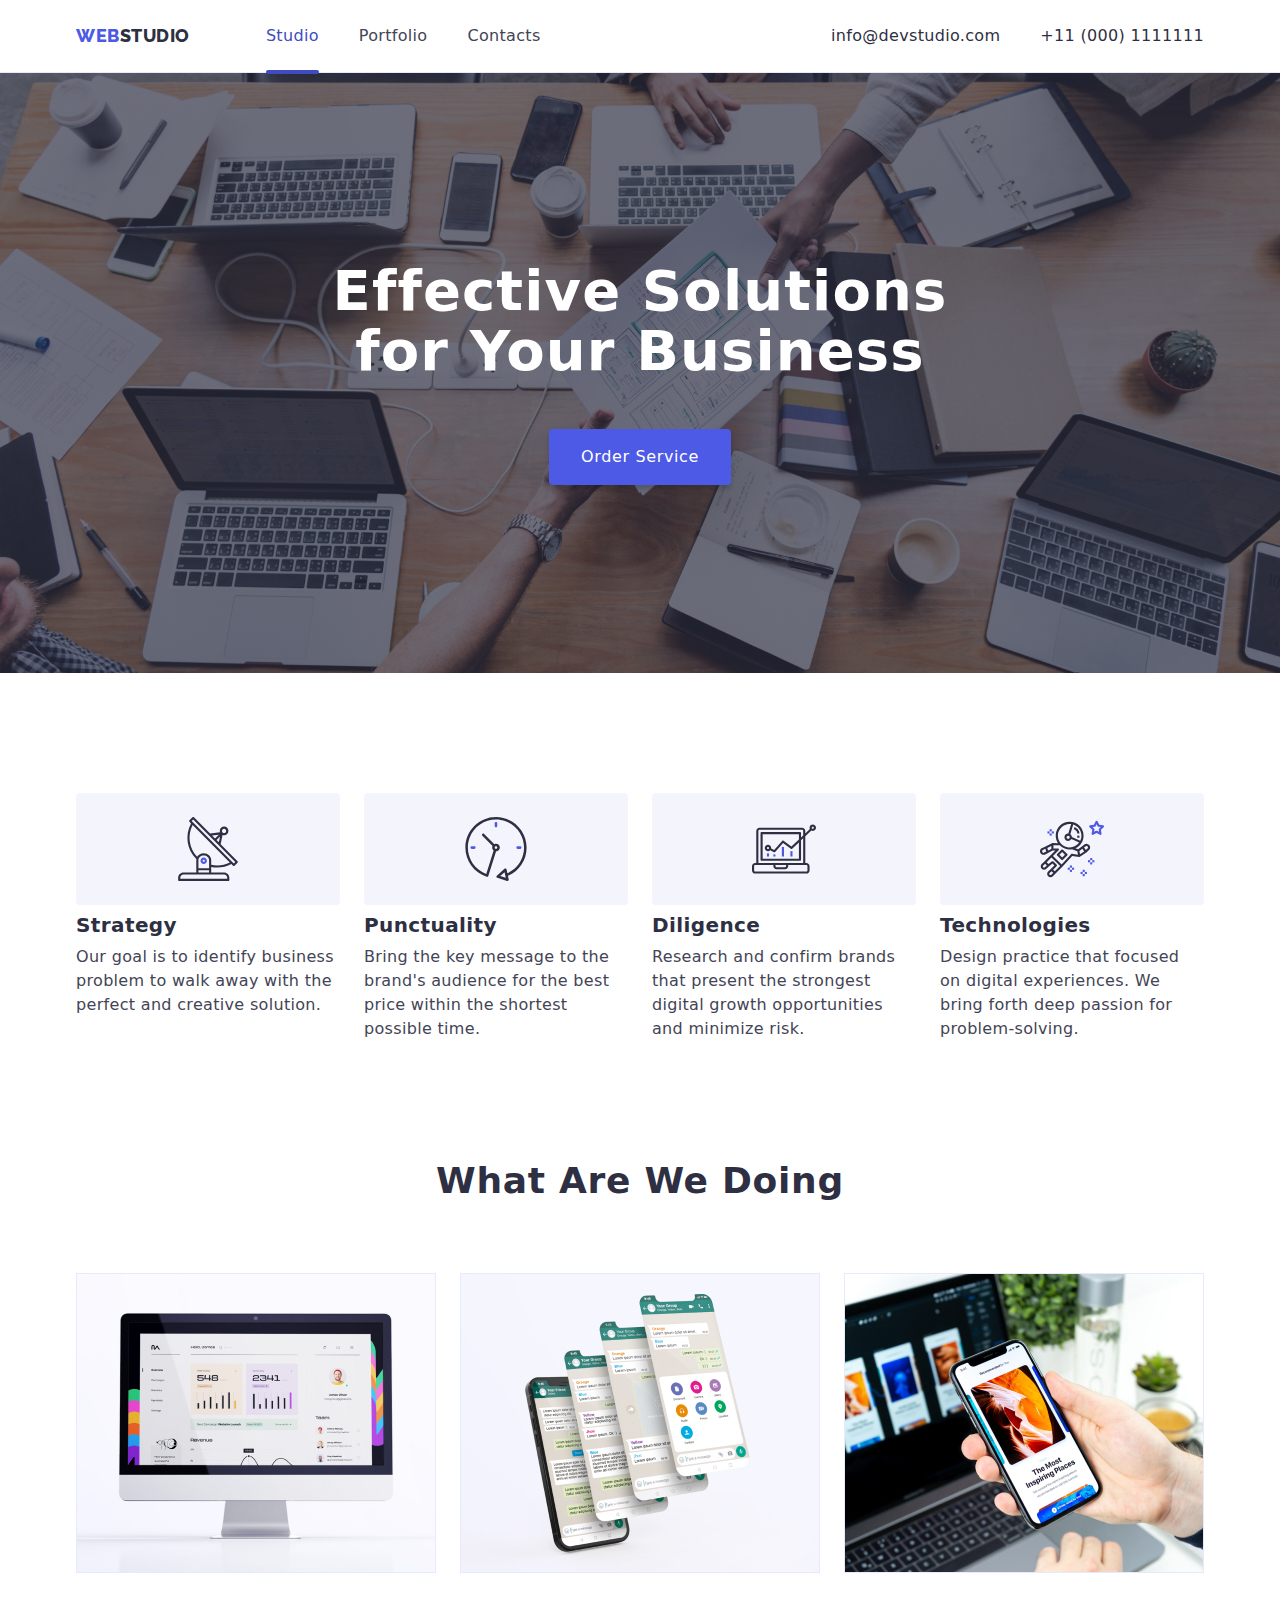
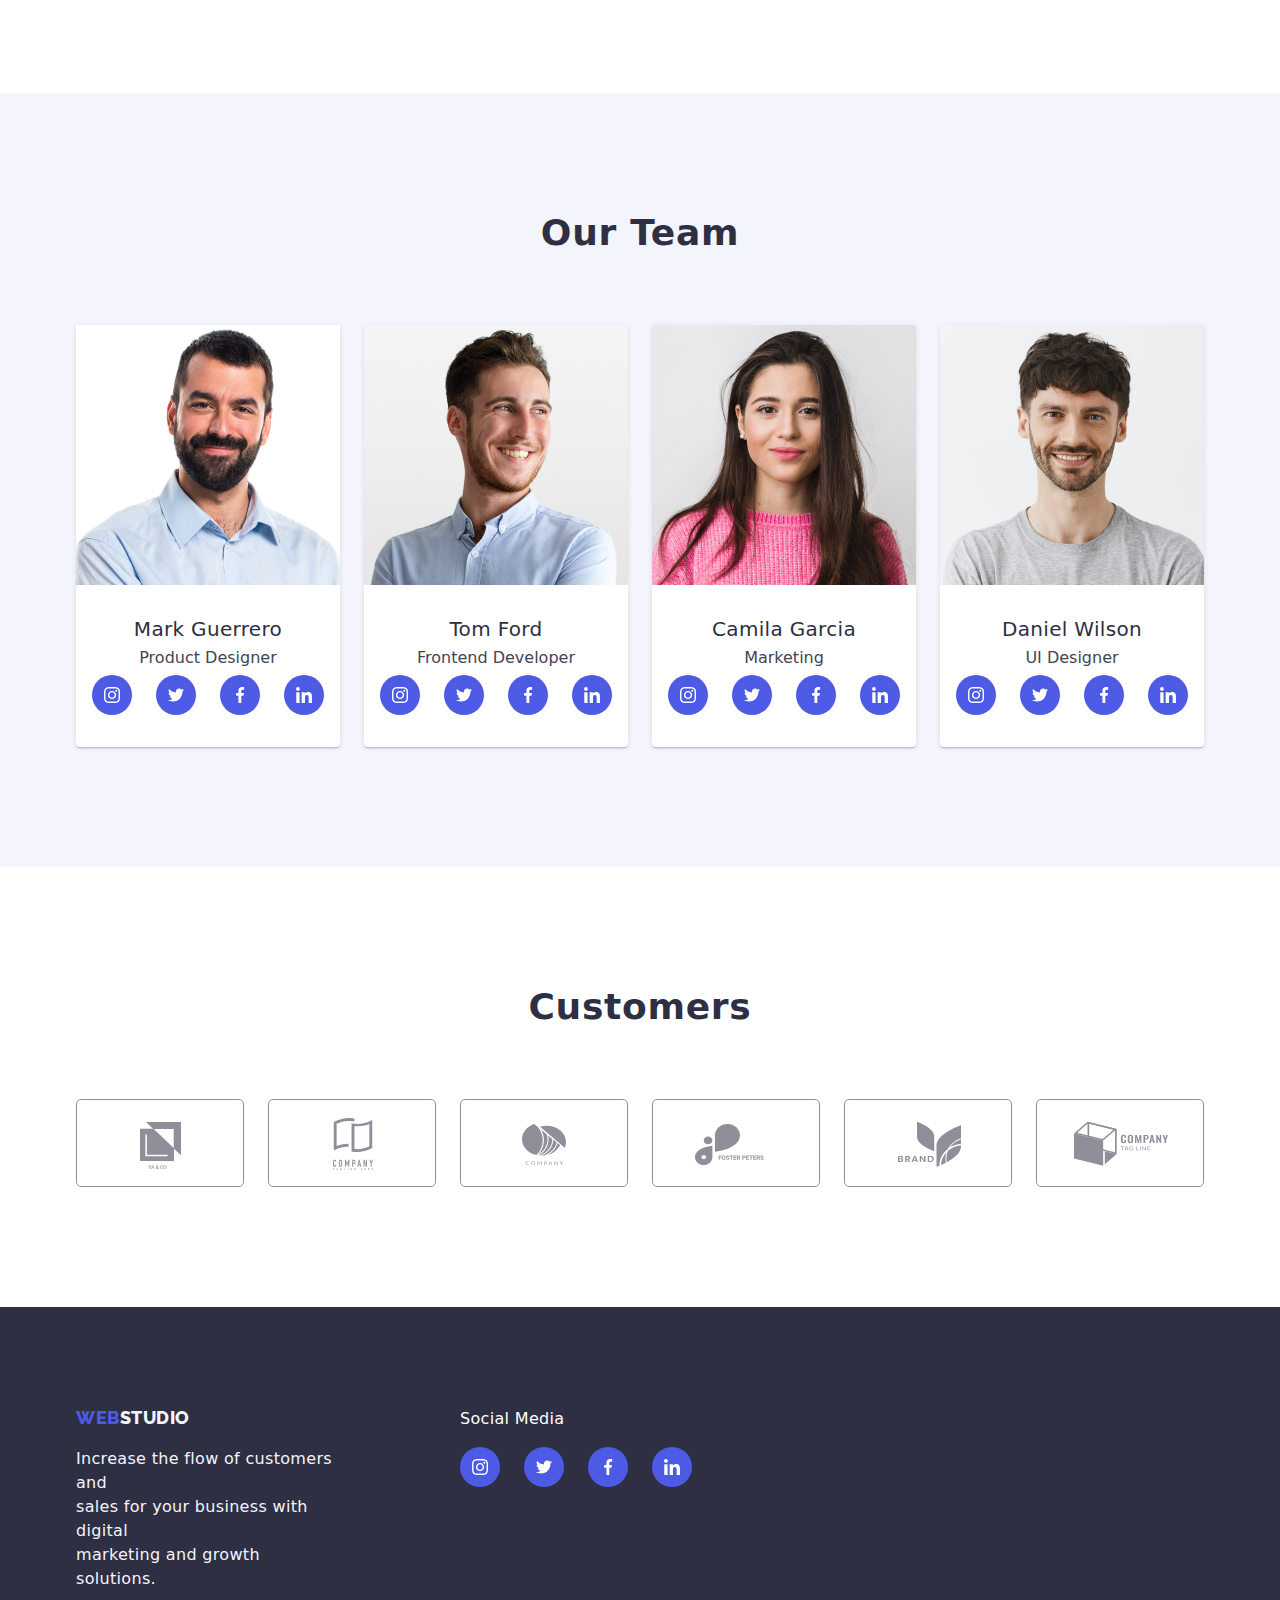
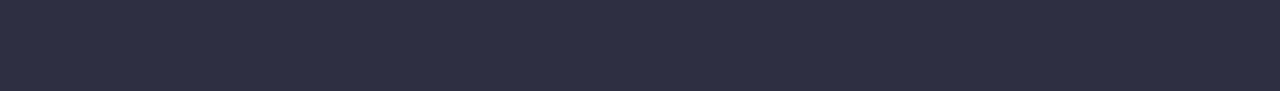
==== index.html @ d68221cf "initial commit" ====
<!DOCTYPE html>
<html lang="en">
  <head>
    <meta charset="UTF-8" />
    <meta name="viewport" content="width=device-width, initial-scale=1.0" />
    <title>Homework 5</title>
    <link rel="preconnect" href="https://fonts.googleapis.com" />
    <link rel="preconnect" href="https://fonts.gstatic.com" crossorigin />
    <link
      href="https://fonts.googleapis.com/css2?family=Raleway:wght@800&family=Roboto:wght@400;500;700;900&display=swap"
      rel="stylesheet"
    />
    <link rel="stylesheet" href="./css/style.css" />
    <link
      rel="stylesheet"
      href="https://cdnjs.cloudflare.com/ajax/libs/modern-normalize/2.0.0/modern-normalize.min.css"
    />
  </head>
  <body>
    <header class="header">
      <!--Navigation-->
      <div class="container header-container">
        <nav class="header-nav">
          <a class="logo link" href="./index.html" style="text-decoration: none"
            >Web<span class="logo-header" style="text-decoration: none"
              >Studio</span
            ></a
          >
          <ul class="header-menu list">
            <li class="menu-item">
              <a href="./index.html" class="menu-link link active-menu"
                >Studio
              </a>
            </li>
            <li class="menu-item">
              <a href="./portfolio.html" class="menu-link link">Portfolio</a>
            </li>
            <li class="menu-item">
              <a href="#" class="link menu-link">Contacts</a>
            </li>
          </ul>
        </nav>
        <address class="address">
          <ul class="list cta">
            <li class="cta-item">
              <a class="link contact-link" href="mailto:info@devstudio.com"
                >info@devstudio.com</a
              >
            </li>
            <li class="cta-item">
              <a class="link contact-link" href="tel:+110001111111"
                >+11 (000) 1111111</a
              >
            </li>
          </ul>
        </address>
      </div>
    </header>
    <main>
      <!--Hero Section-->
      <section class="section hero-section">
        <div class="container">
          <h1 class="hero-title">
            Effective Solutions <br />for Your Business
          </h1>
          <button class="hero-button" type="button" data-modal-open>
            Order Service
          </button>
        </div>
      </section>

      <!--Section 1-->
      <section class="section">
        <div class="container">
          <h2 class="visually-hidden">Features</h2>
          <ul class="list feature-list">
            <li class="feature-item">
              <div class="icon-container">
                <svg width="64" height="64">
                  <use href="./images/icons.svg#antenna"></use>
                </svg>
              </div>
              <h3 class="item-title">Strategy</h3>
              <p class="item-text">
                Our goal is to identify business problem to walk away with the
                perfect and creative solution.
              </p>
            </li>
            <li class="feature-item">
              <div class="icon-container">
                <svg width="64" height="64">
                  <use href="./images/icons.svg#clock"></use>
                </svg>
              </div>
              <h3 class="item-title">Punctuality</h3>
              <p class="item-text">
                Bring the key message to the brand's audience for the best price
                within the shortest possible time.
              </p>
            </li>
            <li class="feature-item">
              <div class="icon-container">
                <svg width="64" height="64">
                  <use href="./images/icons.svg#diagram"></use>
                </svg>
              </div>
              <h3 class="item-title">Diligence</h3>
              <p class="item-text">
                Research and confirm brands that present the strongest digital
                growth opportunities and minimize risk.
              </p>
            </li>
            <li class="feature-item">
              <div class="icon-container">
                <svg width="64" height="64">
                  <use href="./images/icons.svg#astronaut"></use>
                </svg>
              </div>
              <h3 class="item-title">Technologies</h3>
              <p class="item-text">
                Design practice that focused on digital experiences. We bring
                forth deep passion for problem-solving.
              </p>
            </li>
          </ul>
        </div>
      </section>
      <!--Section 2-->
      <section class="section section-no-top-padding">
        <div class="container">
          <h2 class="section-title">What Are We Doing</h2>
          <ul class="list list-offer">
            <li class="list-wedo">
              <img
                src="./images/what_we_do_1.jpg"
                alt="computer monitor with graph"
                width="360"
              />
            </li>
            <li class="list-wedo">
              <img
                src="./images/what_we_do_2.jpg"
                alt="mobile screen ui"
                width="360"
              />
            </li>
            <li class="list-wedo">
              <img
                src="./images/what_we_do_3.jpg"
                alt="hand holding a phone"
                width="360"
              />
            </li>
          </ul>
        </div>
      </section>
      <!--Section 3-->
      <section class="section section-grey">
        <div class="container">
          <h2 class="section-title">Our Team</h2>
          <ul class="list list-card">
            <li class="card-item">
              <img
                src="./images/our_team_1_mark.jpg"
                alt="Mark Guerrero"
                width="264"
              />
              <div class="card-container">
                <h3 class="item-name">Mark Guerrero</h3>
                <p class="job-title">Product Designer</p>
                <ul class="list socmed-list">
                  <li class="socmed-icon">
                    <a href class="link social-link">
                      <svg class="link social-icon" width="16" height="16">
                        <use href="./images/icons.svg#icon-instagram"></use>
                      </svg>
                    </a>
                  </li>
                  <li class="socmed-icon">
                    <a href class="link social-link">
                      <svg class="link social-icon" width="16" height="16">
                        <use href="./images/icons.svg#icon-twitter"></use>
                      </svg>
                    </a>
                  </li>
                  <li class="socmed-icon">
                    <a href class="link social-link">
                      <svg class="link social-icon" width="16" height="16">
                        <use href="./images/icons.svg#icon-facebook"></use>
                      </svg>
                    </a>
                  </li>
                  <li class="socmed-icon">
                    <a href class="link social-link">
                      <svg class="link social-icon" width="16" height="16">
                        <use href="./images/icons.svg#icon-linkedin1"></use>
                      </svg>
                    </a>
                  </li>
                </ul>
              </div>
            </li>
            <li class="card-item">
              <img
                src="./images/our_team_2_tom.jpg"
                alt="Tom Ford"
                width="264"
              />
              <div class="card-container">
                <h3 class="item-name">Tom Ford</h3>
                <p class="job-title">Frontend Developer</p>
                <ul class="list socmed-list">
                  <li class="socmed-icon">
                    <a href class="link social-link">
                      <svg class="link social-icon" width="16" height="16">
                        <use href="./images/icons.svg#icon-instagram"></use>
                      </svg>
                    </a>
                  </li>
                  <li class="socmed-icon">
                    <a href class="link social-link">
                      <svg class="link social-icon" width="16" height="16">
                        <use href="./images/icons.svg#icon-twitter"></use>
                      </svg>
                    </a>
                  </li>
                  <li class="socmed-icon">
                    <a href class="link social-link">
                      <svg class="link social-icon" width="16" height="16">
                        <use href="./images/icons.svg#icon-facebook"></use>
                      </svg>
                    </a>
                  </li>
                  <li class="socmed-icon">
                    <a href class="link social-link">
                      <svg class="link social-icon" width="16" height="16">
                        <use href="./images/icons.svg#icon-linkedin1"></use>
                      </svg>
                    </a>
                  </li>
                </ul>
              </div>
            </li>
            <li class="card-item">
              <img
                src="./images/our_team_3_cammila.jpg"
                alt="Camila Garcia"
                width="264"
              />
              <div class="card-container">
                <h3 class="item-name">Camila Garcia</h3>
                <p class="job-title">Marketing</p>
                <ul class="list socmed-list">
                  <li class="socmed-icon">
                    <a href class="link social-link">
                      <svg class="link social-icon" width="16" height="16">
                        <use href="./images/icons.svg#icon-instagram"></use>
                      </svg>
                    </a>
                  </li>
                  <li class="socmed-icon">
                    <a href class="link social-link">
                      <svg class="link social-icon" width="16" height="16">
                        <use href="./images/icons.svg#icon-twitter"></use>
                      </svg>
                    </a>
                  </li>
                  <li class="socmed-icon">
                    <a href class="link social-link">
                      <svg class="link social-icon" width="16" height="16">
                        <use href="./images/icons.svg#icon-facebook"></use>
                      </svg>
                    </a>
                  </li>
                  <li class="socmed-icon">
                    <a href class="link social-link">
                      <svg class="link social-icon" width="16" height="16">
                        <use href="./images/icons.svg#icon-linkedin1"></use>
                      </svg>
                    </a>
                  </li>
                </ul>
              </div>
            </li>
            <li class="card-item">
              <img
                src="./images/our_team_4_daniel.jpg"
                alt="Daniel Wilson"
                width="264"
              />
              <div class="card-container">
                <h3 class="item-name">Daniel Wilson</h3>
                <p class="job-title">UI Designer</p>
                <ul class="list socmed-list">
                  <li class="socmed-icon">
                    <a href class="link social-link">
                      <svg class="link social-icon" width="16" height="16">
                        <use href="./images/icons.svg#icon-instagram"></use>
                      </svg>
                    </a>
                  </li>
                  <li class="socmed-icon">
                    <a href class="link social-link">
                      <svg class="link social-icon" width="16" height="16">
                        <use href="./images/icons.svg#icon-twitter"></use>
                      </svg>
                    </a>
                  </li>
                  <li class="socmed-icon">
                    <a href class="link social-link">
                      <svg class="link social-icon" width="16" height="16">
                        <use href="./images/icons.svg#icon-facebook"></use>
                      </svg>
                    </a>
                  </li>
                  <li class="socmed-icon">
                    <a href class="link social-link">
                      <svg class="link social-icon" width="16" height="16">
                        <use href="./images/icons.svg#icon-linkedin1"></use>
                      </svg>
                    </a>
                  </li>
                </ul>
              </div>
            </li>
          </ul>
        </div>
      </section>
      <!-- Section 4 Customer's section -->
      <section class="section">
        <div class="container">
          <h2 class="section-title">Customers</h2>
          <ul class="list customers-list">
            <li class="customers-item">
              <a class="link customers-link" href=""
                ><svg class="customers-icon" width="104" height="56">
                  <use href="./images/icons.svg#client1"></use></svg
              ></a>
            </li>
            <li class="customers-item">
              <a class="link customers-link" href=""
                ><svg class="customers-icon" width="104" height="56">
                  <use href="./images/icons.svg#client2"></use></svg
              ></a>
            </li>
            <li class="customers-item">
              <a class="link customers-link" href=""
                ><svg class="customers-icon" width="104" height="56">
                  <use href="./images/icons.svg#client3"></use></svg
              ></a>
            </li>
            <li class="customers-item">
              <a class="link customers-link" href=""
                ><svg class="customers-icon" width="104" height="56">
                  <use href="./images/icons.svg#client4"></use></svg
              ></a>
            </li>
            <li class="customers-item">
              <a class="link customers-link" href=""
                ><svg class="customers-icon" width="104" height="56">
                  <use href="./images/icons.svg#client5"></use></svg
              ></a>
            </li>
            <li class="customers-item">
              <a class="link customers-link" href=""
                ><svg class="customers-icon" width="104" height="56">
                  <use href="./images/icons.svg#client6"></use></svg
              ></a>
            </li>
          </ul>
        </div>
      </section>
    </main>
    <footer class="footer">
      <div class="container footer-container">
        <div class="logo-footer-container">
          <a class="logo link" href="./index.html"
            >Web<span class="logo-footer">Studio</span></a
          >
          <p class="item-text">
            Increase the flow of customers and <br />
            sales for your business with digital <br />marketing and growth
            solutions.
          </p>
        </div>
        <div class="socmed-container">
          <p class="socmed-text">Social Media</p>
          <ul class="list footer-svg">
            <li class="footer-svg-item">
              <a href class="link footer-social-link">
                <svg class="link social-icon" width="16" height="16">
                  <use href="./images/icons.svg#icon-instagram"></use>
                </svg>
              </a>
            </li>
            <li class="footer-svg-item">
              <a href class="link footer-social-link">
                <svg class="link social-icon" width="16" height="16">
                  <use href="./images/icons.svg#icon-twitter"></use>
                </svg>
              </a>
            </li>
            <li class="footer-svg-item">
              <a href class="link footer-social-link">
                <svg class="link social-icon" width="16" height="16">
                  <use href="./images/icons.svg#icon-facebook"></use>
                </svg>
              </a>
            </li>
            <li class="footer-svg-item">
              <a href class="link footer-social-link">
                <svg class="link social-icon" width="16" height="16">
                  <use href="./images/icons.svg#icon-linkedin1"></use>
                </svg>
              </a>
            </li>
          </ul>
        </div>
      </div>
    </footer>

    <div class="backdrop is-hidden" data-modal>
      <div class="modal">
        <button type="button" class="modal-close" data-modal-close>
          <svg class="modal-close-icon" width="8" height="8">
            <use href="./images/icons.svg#icon-close"></use>
          </svg>
        </button>
      </div>
    </div>

    <script src="./js/modal.js"></script>
  </body>
</html>
---- css/style.css ----
/* CSS RESET */
h1,
h2,
h3,
h4,
h5,
h6,
p {
  margin: 0;
}

html {
  box-sizing: border-box;
}

*,
*::after,
*::before {
  box-sizing: inherit;
}

img {
  display: block;
  max-width: 100%;
  height: auto;
}

/* VARIABLES */

:root {
  --iriscolor: #4d5ae5;
  --ocean: #404bbf;
  --navyblue: #2e2f42;
  --slate: #434455;
  --dairy: #fcfcfc;
  --cloud: #f4f4fd;
  --white: #ffffff;
  --cornflower: #e7e9fc;
  --green: #31d0aa;
  --lightslate: #8e8f99;
}

/* GENERAL STYLES */

body {
  font-family: "Roboto", sans-serif;
  font-style: normal;
  font-weight: 400;
  color: var(--slate);
  background-color: var(--white);
  margin: 0;
}

.link {
  color: inherit;
  list-style: none;
  text-decoration: none;
}

.list {
  list-style: none;
  margin: 0;
  padding: 0;
}

.container {
  width: 1158px;
  margin: 0 auto;
  padding: 0 15px;
}

/* Header Navigation */

.header {
  border-bottom: 1px solid var(--cornflower);
  background-color: var(--white);
}

.header-container {
  display: flex;
  align-items: center;
  justify-content: space-between;
}

.header-nav {
  display: flex;
  align-items: center;
  justify-content: space-between;
}

.header-menu {
  font-weight: 500;
  font-size: 16px;
  line-height: 24px;
  letter-spacing: 0.02em;
  display: flex;
  gap: 40px;
  margin-left: 76px;
}

.menu-link {
  display: block;
  padding: 24px 0;
  position: relative;

  transition: color 250ms cubic-bezier(0.4, 0, 0.2, 1);
}

.menu-link:hover,
.menu-link:focus {
  color: var(--iriscolor);
}

.menu-link::after {
  content: "";
  border-radius: 2px;
  border: 2px solid transparent;
  height: 4px;
  width: 0;
  position: absolute;
  left: 0;
  bottom: -2px;

  transition: width 250ms cubic-bezier(0.4, 0, 0.2, 1),
    background-color 250ms cubic-bezier(0.4, 0, 0.2, 1),
    border 250ms cubic-bezier(0.4, 0, 0.2, 1);
}

.active-menu::after,
.menu-link:hover::after,
.menu-link:focus::after {
  border: 2px solid var(--ocean);
  background-color: var(--ocean);
  width: 100%;
}

.active-menu::after {
  content: "";
  border: 2px solid var(--ocean);
  border-radius: 2px;
  background-color: var(ocean);
  height: 4px;
  position: absolute;
  left: 0;
  bottom: -2px;
}

.active-menu,
.menu-link:hover,
.menu-link:focus {
  color: var(--ocean);
}

.address {
  font-style: normal;
  display: flex;
  align-items: center;
}

.section {
  padding: 120px 0;
}

.footer-container {
  display: flex;
  align-items: baseline;
  gap: 120px;
}

.logo {
  font-family: "Raleway", sans-serif;
  font-weight: 800;
  font-size: 18px;
  line-height: 1.17;
  letter-spacing: 0.03em;
  text-transform: uppercase;
  color: var(--iriscolor);
  /* margin-right: 76px; */
}

/* Navigation Menu */

.cta {
  display: flex;
  gap: 40px;
}

/* HERO SECTION */

.hero-section {
  background-color: var(--navyblue);
  text-align: center;
  color: var(--white);
  padding: 188px 0;
  background-image: linear-gradient(
      rgba(46, 47, 66, 0.7),
      rgba(46, 47, 66, 0.7)
    ),
    url(../images/people-office-1.jpg);
  max-width: 1440px;
  background-repeat: no-repeat;
  background-position: center;
  background-size: cover;
}

.hero-title {
  font-size: 56px;
  font-weight: 700;
  line-height: 60px;
  letter-spacing: 1.12px;
}

.hero-button {
  background-color: var(--iriscolor);
  font-size: 16px;
  font-weight: 500;
  line-height: 24px;
  letter-spacing: 0.64px;
  border: none;
  color: var(--white);
  display: inline-flex;
  padding: 16px 32px;
  gap: 10px;
  border-radius: 4px;
  box-shadow: 0px 4px 4px 0px rgba(0, 0, 0, 0.15);
  margin: 0 auto;
  margin-top: 48px;

  transition: background-color 250ms cubic-bezier(0.4, 0, 0.2, 1),
    color 250ms cubic-bezier(0.4, 0, 0.2, 1);
}

.hero-button:hover,
.hero-button:focus {
  background-color: var(--ocean);
  cursor: pointer;
}

.section-no-top-padding {
  padding-top: 0;
}

.section-grey {
  background-color: var(--cloud);
}

.list-card {
  display: flex;
  gap: 24px;
}

.visually-hidden {
  position: absolute;
  width: 1px;
  height: 1px;
  margin: -1px;
  border: 0;
  padding: 0;
  white-space: nowrap;
  clip-path: inset(100%);
  clip: rect(0 0 0 0);
  overflow: hidden;
}

/* PORTFOLIO BUTTON*/

.button {
  color: var(--iriscolor);
  font-family: inherit;
  font-weight: 500;
  font-size: 16px;
  font-style: normal;
  line-height: 24px;
  letter-spacing: 0.64px;
  border-radius: 4px;
  border: 1px solid var(--cornflower);
  background-color: var(--cloud);
  padding: 12px 24px;

  transition: background-color 250ms cubic-bezier(0.4, 0, 0.2, 1),
    color 250ms cubic-bezier(0.4, 0, 0.2, 1),
    box-shadow 250ms cubic-bezier(0.4, 0, 0.2, 1),
    border 250ms cubic-bezier(0.4, 0, 0.2, 1);
}

.active-filter,
.button:hover,
.button:focus {
  color: var(--white);
  background-color: var(--ocean);
  /* cursor: pointer; */
  border: 1px solid transparent;
  /* border-radius: 4px; */
  background: var(--OCEAN, #404bbf);
  box-shadow: 0px 2px 2px 0px rgba(0, 0, 0, 0.12),
    0px 2px 1px 0px rgba(0, 0, 0, 0.08), 0px 3px 1px 0px rgba(0, 0, 0, 0.1);
}

.project-button {
  display: flex;
  justify-content: center;
  gap: 24px;
  margin-bottom: 72px;
}

.projects {
  display: flex;
  flex-wrap: wrap;
  gap: 48px 24px;
}

.project-item {
  width: calc((100% - 48px) / 3);
}

.project-link {
  transition: box-shadow 250ms cubic-bezier(0.4, 0, 0.2, 1);
}

.project-link:hover,
.project-link:focus {
  box-shadow: 0px 2px 1px 0px rgba(46, 47, 66, 0.08),
    0px 1px 1px 0px rgba(46, 47, 66, 0.16),
    0px 1px 6px 0px rgba(46, 47, 66, 0.08);
}

.project-cover-wrap {
  position: relative;
  overflow: hidden;
}

.project-cover-text {
  position: absolute;
  top: 0;
  height: 100%;
  width: 100%;
  padding: 40px;
  font-size: 16px;
  line-height: 24px;
  font-weight: 400px;
  letter-spacing: 0.32px;
  color: var(--cloud);
  background-color: var(--iriscolor);
  transform: translateY(100%);
  transition: transform 250ms cubic-bezier(0.4, 0, 0.2, 1);
}

.project-link:hover .project-cover-text,
.project-link:focus .project-cover-text {
  transform: translateY(0);
}

.contact-link {
  line-height: 1.5;
  letter-spacing: 0.02em;
  color: var(--navyblue);

  transition: color 250ms cubic-bezier(0.4, 0, 0.2, 1);
}

.contact-link:hover,
.contact-link:focus {
  color: var(--ocean);
}

.logo-header {
  color: var(--navyblue);
}

.feature-list {
  display: flex;
  gap: 24px;
}

.feature-item {
  width: calc((100% - 72px) / 4);
}

.list-offer {
  display: flex;
  gap: 24px;
}

.section-title {
  font-size: 36px;
  line-height: 1.11;
  text-align: center;
  text-transform: capitalize;
  letter-spacing: 0.02em;
  color: var(--navyblue);
  margin-bottom: 72px;
}

.card-item {
  background-color: var(--white);
  border-radius: 0px 0px 4px 4px;
  box-shadow: 0px 2px 1px 0px rgba(46, 47, 66, 0.08),
    0px 1px 1px 0px rgba(46, 47, 66, 0.16),
    0px 1px 6px 0px rgba(46, 47, 66, 0.08);
}

.card-container {
  padding: 32px 0;
  text-align: center;
}

.icon-container {
  display: flex;
  justify-content: center;
  padding: 24px 0;
  border-radius: 4px;
  background-color: var(--cloud);
  /* margin-bottom: 8px; */
}

.item-name {
  font-weight: 500;
  font-size: 20px;
  line-height: 1.2;
  letter-spacing: 0.32px;
  color: var(--navyblue);
  margin-bottom: 8px;
}

.item-title {
  font-size: 20px;
  line-height: 24px;
  letter-spacing: 0.4px;
  color: var(--navyblue);
  margin-top: 8px;
  margin-bottom: 8px;
}

.item-text {
  font-size: 16px;
  font-weight: 400;
  line-height: 24px;
  letter-spacing: 0.32px;
}

.social-link {
  width: 100%;
  height: 100%;
  border-radius: 50%;
  color: var(--white);
  background-color: var(--iriscolor);

  display: flex;
  align-items: center;
  justify-content: center;

  transition: background-color 250ms cubic-bezier(0.4, 0, 0.2, 1);
}

.socmed-list {
  display: flex;
  justify-content: center;
  gap: 24px;
  margin-top: 8px;
}
.socmed-icon {
  width: 40px;
  height: 40px;
}

.social-icon {
  fill: currentColor;
}

.social-link:hover,
.social-link:focus {
  background-color: var(--ocean);
}

/* CUSTOMERS SECTION */

.customers-list {
  display: flex;
  gap: 24px;
}

.customers-item {
  width: 168px;
  height: 88px;
}

.customers-link {
  width: 100%;
  height: 100%;

  border: 1px solid var(--lightslate);
  border-radius: 5px;
  display: flex;
  justify-content: center;
  align-items: center;
  color: var(--lightslate);

  transition: border-color 250ms cubic-bezier(0.4, 0, 0.2, 1),
    color 250ms cubic-bezier(0.4, 0, 0.2, 1);
}

.customers-link:hover,
.customers-link:focus {
  border-color: var(--ocean);
  color: var(--ocean);
}

.customers-icon {
  width: 104px;
  height: 56px;
  fill: currentColor;
}

/* FOOTER SECTION */

.footer {
  background: var(--NAVY-BLUE, #2e2f42);
  padding: 100px 0;
}

.logo-footer {
  color: var(--cloud);
}

.footer .item-text {
  color: var(--cloud);
  font-size: 16px;
  font-style: normal;
  font-weight: 400;
  line-height: 24px; /* 150% */
  letter-spacing: 0.32px;
  max-width: 264px;
  margin-top: 18px;
}

.socmed-text {
  font-size: 16px;
  font-weight: 500;
  line-height: 24px;
  letter-spacing: 0.32px;
  color: var(--white);
}

.footer-social-link {
  width: 100%;
  height: 100%;
  border-radius: 50%;
  color: var(--white);
  background-color: var(--iriscolor);

  display: flex;
  align-items: center;
  justify-content: center;

  transition: background-color 250ms cubic-bezier(0.4, 0, 0.2, 1);
}

.footer-svg {
  display: flex;
  justify-content: center;
  gap: 24px;
  margin-top: 16px;
}

.footer-social-link:hover,
.footer-social-link:focus {
  background-color: #31d0aa;
}

.footer-svg-item {
  width: 40px;
  height: 40px;
}

/* PORTFOLIO */

.project-link:hover,
.project-link:focus {
  box-shadow: 0px 2px 1px 0px rgba(46, 47, 66, 0.08),
    0px 1px 1px 0px rgba(46, 47, 66, 0.16),
    0px 1px 6px 0px rgba(46, 47, 66, 0.08);
}

.project-link {
  display: block;
}

.container-project {
  padding: 32px 16px;
  border: 1px solid var(--cornflower);
  border-top: none;
}

/* MODAL WINDOW */
.backdrop {
  position: fixed;
  top: 0;
  left: 0;
  width: 100%;
  height: 100%;
  background-color: rgba(46, 47, 66, 0.4);
  opacity: 1;

  transition: opacity 250ms cubic-bezier(0.4, 0, 0.2, 1);
}

.modal {
  position: absolute;
  top: 50%;
  left: 50%;
  min-width: 408px;
  min-height: 584px;
  background-color: var(--dairy);
  box-shadow: 0px 2px 1px 0px rgba(0, 0, 0, 0.2),
    0px 1px 3px 0px rgba(0, 0, 0, 0.12), 0px 1px 1px 0px rgba(0, 0, 0, 0.14);
  border-radius: 4px;

  transform: translate(-50%, -50%) scale(1);
  transition: transform 250ms cubic-bezier(0.4, 0, 0.2, 1);
}

.backdrop.is-hidden {
  transform: translate (-50%, -50%) scale(0);
}

.modal-close {
  position: absolute;
  top: 8px;
  right: 8px;
  padding: 0;
  display: flex;
  justify-content: center;
  align-items: center;
  width: 30px;
  height: 30px;

  background-color: var(--cornflower);
  color: var(--navyblue);
  border: 1px solid rgba(0, 0, 0, 0.1);
  border-radius: 15px;
  cursor: pointer;

  transition: color 250ms cubic-bezier(0.4, 0, 0.2, 1),
    background-color 250ms cubic-bezier(0.4, 0, 0.2, 1);
}

.modal-close-icon {
  fill: currentColor;
}

.modal-close:hover,
.modal-close:focus {
  background-color: var(--ocean);
  color: var(--white);
}

.is-hidden {
  visibility: none;
  opacity: 0;
  pointer-events: none;
}
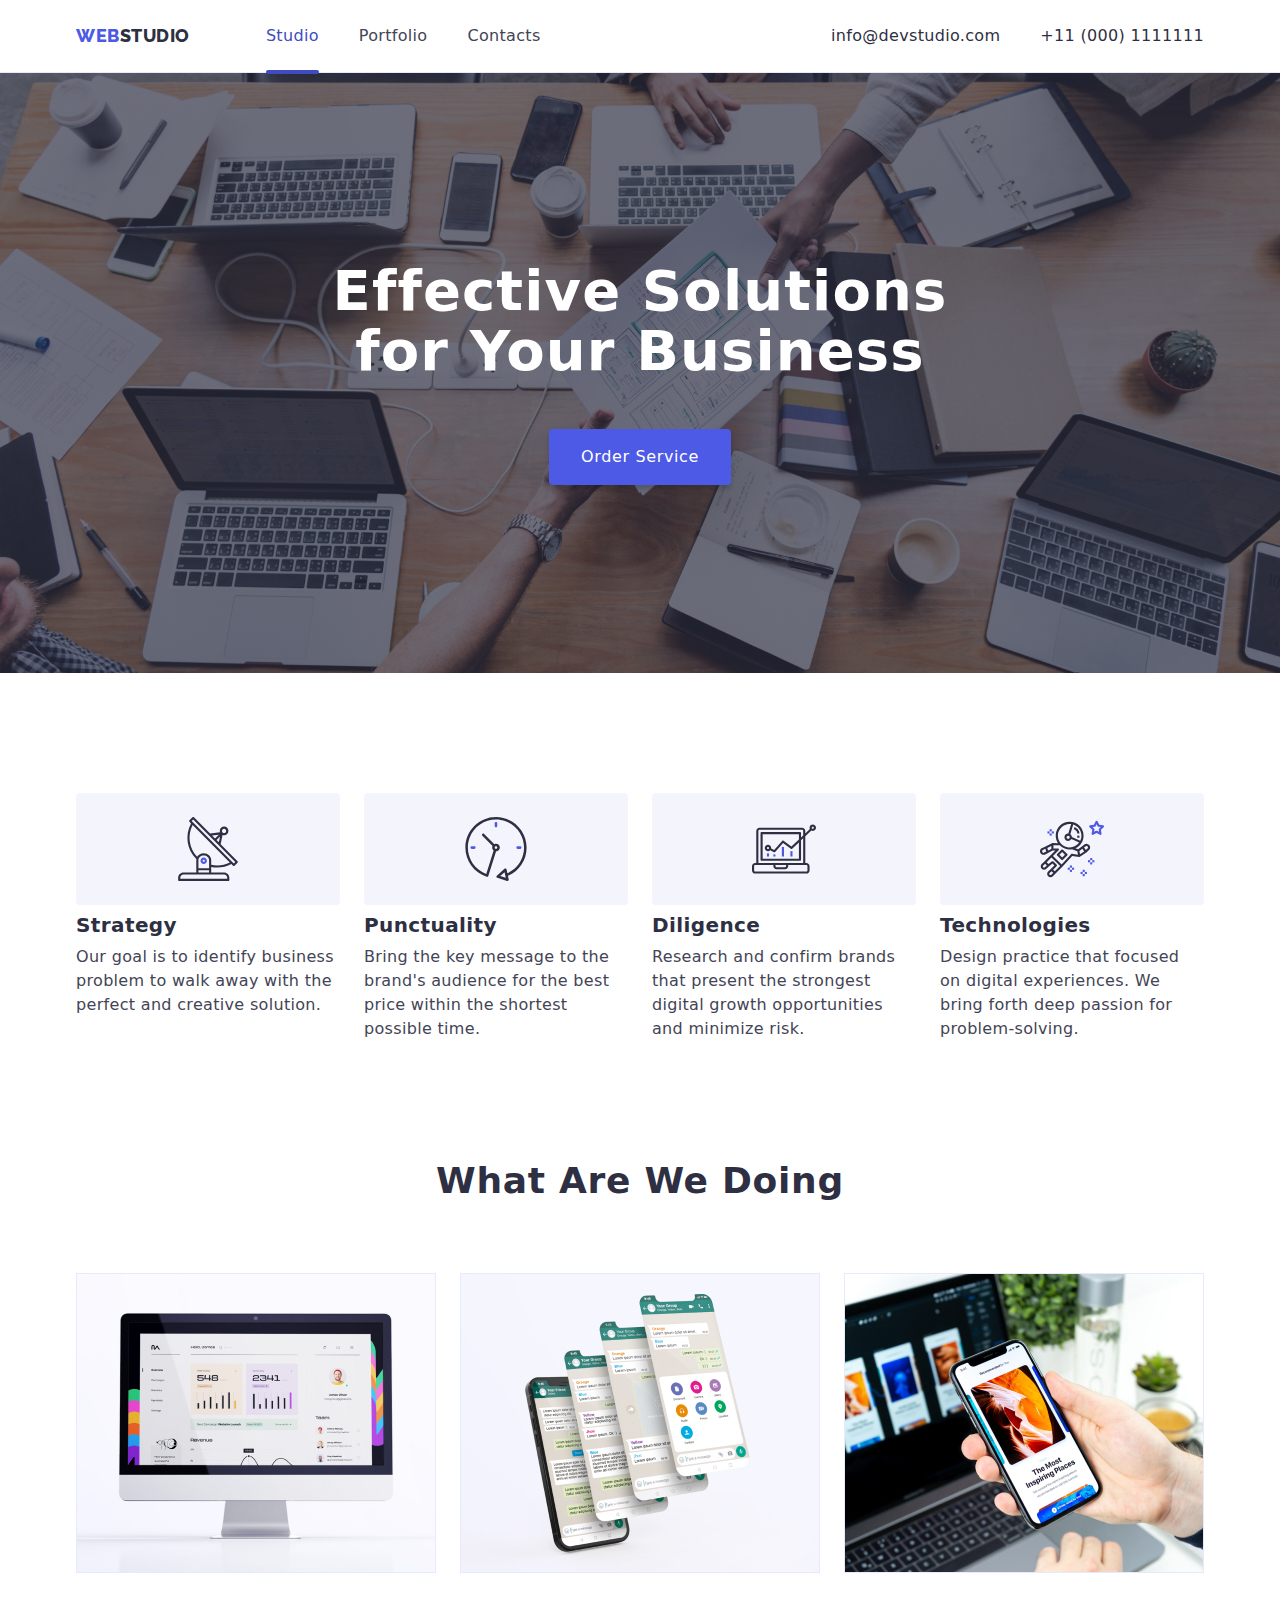
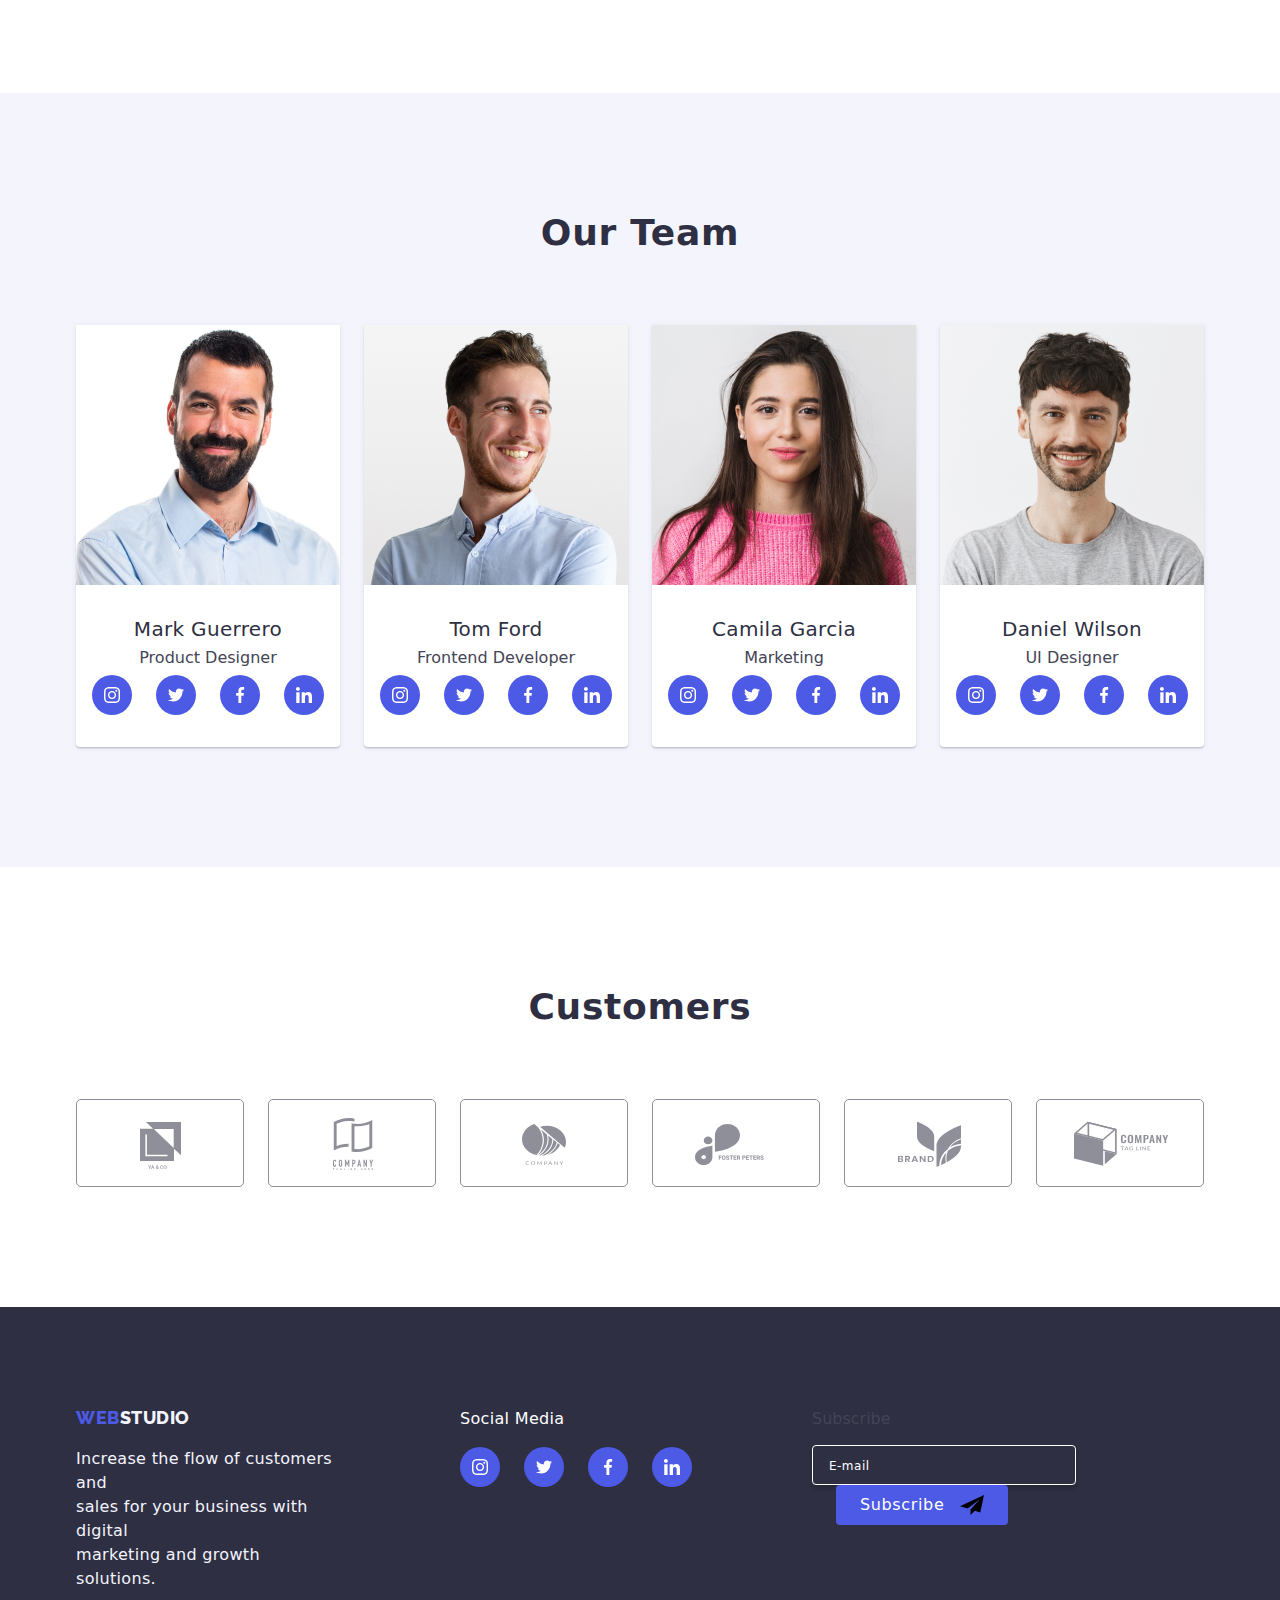
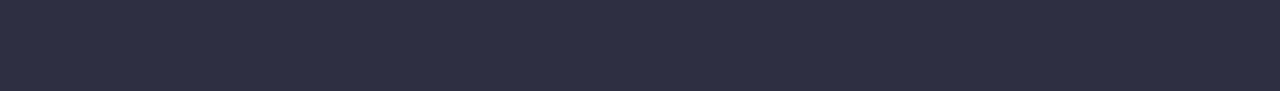
==== commit 6c596da1: "first commit" ====
--- a/index.html
+++ b/index.html
@@ -416,6 +416,27 @@
             </li>
           </ul>
         </div>
+        <div class="footer-container footer-form">
+          <form name="subscribe_form" autocomplete="on" method="">
+            <label class="footer-form_label">
+              Subscribe
+              <input
+                type="email"
+                name="email"
+                placeholder="E-mail"
+                class="footer-form-input"
+                required
+              />
+            </label>
+
+            <button type="submit" class="footer-form-button">
+              Subscribe
+              <svg class="footer-form-svgsubscribe">
+                <use href="./images/icons.svg#submit"></use>
+              </svg>
+            </button>
+          </form>
+        </div>
       </div>
     </footer>
 
@@ -426,6 +447,60 @@
             <use href="./images/icons.svg#icon-close"></use>
           </svg>
         </button>
+        <p class="modal-title">Leave your contacts and we will call you back</p>
+        <form name="modal-form">
+          <!-- Name -->
+          <label class="form-field">
+            <span class="form-label">Name</span>
+            <input class="form-input" type="text" name="user-name" />
+            <!-- svg here -->
+            <svg class="form-input-icon">
+              <use href="./images/icons.svg#person"></use>
+            </svg>
+          </label>
+
+          <!-- Phone -->
+          <label class="form-field">
+            <span class="form-label">Phone</span>
+            <input class="form-input" type="tel" name="user-phone" />
+            <svg class="form-input-icon">
+              <use href="./images/icons.svg#phone"></use>
+            </svg>
+          </label>
+
+          <!-- Email -->
+          <label class="form-field">
+            <span class="form-label">Email</span>
+            <input class="form-input" type="email" name="user-email" />
+            <svg class="form-input-icon">
+              <use href="./images/icons.svg#email"></use>
+            </svg>
+          </label>
+
+          <!-- Comment -->
+          <label class="form-field">
+            <span class="form-label">Comment</span>
+            <textarea
+              class="form-textarea"
+              name="user-feedback"
+              placeholder="Text input"
+            ></textarea>
+          </label>
+
+          <!-- Terms and Privacy Policy -->
+          <label class="form-agreement">
+            <input class="form-checkbox" type="checkbox" name="user-terms" />
+            <span class="form-agreement-box-text"
+              >I accept the terms and conditions of the
+              <a class="form-terms" href="">Privacy Policy</a></span
+            >
+          </label>
+
+          <!-- Form Button -->
+          <div class="form-button-container">
+            <button class="form-button" type="submit">Send</button>
+          </div>
+        </form>
       </div>
     </div>
 
--- a/css/style.css
+++ b/css/style.css
@@ -572,6 +572,58 @@
   height: 40px;
 }
 
+/* continuation bukas -start-*/
+
+.footer-form-input {
+  color: var(--white);
+  width: 264px;
+  height: 40px;
+  padding: 8px 16px;
+  display: flex;
+  margin-top: 16px;
+  font-size: 14px;
+  background: var(--navyblue);
+  border-radius: 4px;
+  border: 1px solid var(--white);
+  box-shadow: 0px 4px 4px 0px rgba(0, 0, 0, 0.15);
+}
+
+.footer-form-input::placeholder {
+  color: var(--white);
+  font-size: 12px;
+  font-style: normal;
+  font-weight: 400;
+  line-height: 24px;
+  letter-spacing: 0.48px;
+}
+
+.footer-form-button {
+  height: 40px;
+  display: inline-flex;
+  padding: 8px 24px;
+  justify-content: center;
+  align-items: center;
+  gap: 16px;
+  margin-left: 24px;
+  border: none;
+  font-weight: 500;
+  line-height: 24px;
+  letter-spacing: 0.64px;
+  border-radius: 4px;
+  color: var(--white);
+  background: var(--iriscolor);
+  cursor: pointer;
+  transition: background color 250ms cubic-bezier(0.4, 0, 0.2, 1),
+    color 250ms cubic-bezier(0.4, 0, 0.2, 1);
+}
+
+.footer-form-svgsubscribe {
+  width: 24px;
+  height: 24px;
+}
+
+/* continuaton bukas -end- */
+
 /* PORTFOLIO */
 
 .project-link:hover,
@@ -605,6 +657,7 @@
 }
 
 .modal {
+  padding: 24px;
   position: absolute;
   top: 50%;
   left: 50%;
@@ -619,6 +672,17 @@
   transition: transform 250ms cubic-bezier(0.4, 0, 0.2, 1);
 }
 
+.modal-title {
+  font-weight: 500;
+  font-size: 16px;
+  line-height: 24px;
+  letter-spacing: 0.32px;
+  text-align: center;
+  color: var(--navyblue);
+  margin-top: 72px;
+  margin-bottom: 30px;
+}
+
 .backdrop.is-hidden {
   transform: translate (-50%, -50%) scale(0);
 }
@@ -659,3 +723,108 @@
   opacity: 0;
   pointer-events: none;
 }
+
+/* Modal Form */
+
+.form-field {
+  display: block;
+  position: relative;
+}
+
+.form-label {
+  position: absolute;
+  top: -16px;
+  font-size: 12px;
+  line-height: 0.87px;
+  letter-spacing: 0.48px;
+}
+
+.form-input,
+.form-textarea {
+  width: 100%;
+  /* margin: 0 0 29px 0; */
+  margin-bottom: 29px;
+  padding: 11px 16px 11px 40px;
+  border: 1px solid var(--navyblue);
+  border-radius: 4px;
+
+  line-height: 0.87px;
+  letter-spacing: 0.01em;
+
+  color: var(--navyblue);
+  transition: border-color 250ms cubic-bezier(0.4, 0, 0.2, 1);
+}
+
+.form-input:hover,
+.form-input:focus,
+.form-textarea:hover,
+.form-textarea:focus {
+  outline: 0;
+  border-color: var(--iriscolor);
+}
+
+.form-textarea {
+  padding-left: 16px;
+  resize: none;
+  height: 120px;
+}
+
+.form-textarea::placeholder {
+  color: var(--navyblue) rgba(46, 47, 66, 0.4);
+  font-size: 12px;
+  font-weight: 400;
+  line-height: 14px;
+  letter-spacing: 0.48px;
+}
+
+.form-input-icon {
+  position: absolute;
+  transform: translateY(-50%);
+  top: 30%;
+  left: 13px;
+  width: 18px;
+  height: 24px;
+  fill: var(--navyblue);
+  transition: 250ms cubic-bezier(0.4, 0, 0.2, 1);
+}
+
+.form-agreement-box-text {
+  flex-shrink: 0;
+  color: var(--lightslate);
+  font-size: 12px;
+  font-weight: 400;
+  line-height: 14px;
+  letter-spacing: 0.48px;
+}
+
+/* Form Button */
+
+.form-button-container {
+  display: flex;
+  align-items: center;
+  justify-content: center;
+  width: 100%;
+  margin-top: 24px;
+}
+
+.form-button {
+  width: 169px;
+  height: 56px;
+  padding: 16px 32px;
+  border: none;
+  font-weight: 500;
+  letter-spacing: 0.64px;
+  border-radius: 4px;
+  background-color: var(--iriscolor);
+  color: var(--white);
+  box-shadow: 0px 4px 4px 0px rgba(0, 0, 0, 0.15);
+  cursor: pointer;
+
+  transition: background-color 250ms cubic-bezier(0.4, 0, 0.2, 1),
+    color 250ms cubic-bezier(0.4, 0, 0.2, 1);
+}
+
+.form-button:hover,
+.form-button:focus {
+  background-color: var(--ocean);
+}
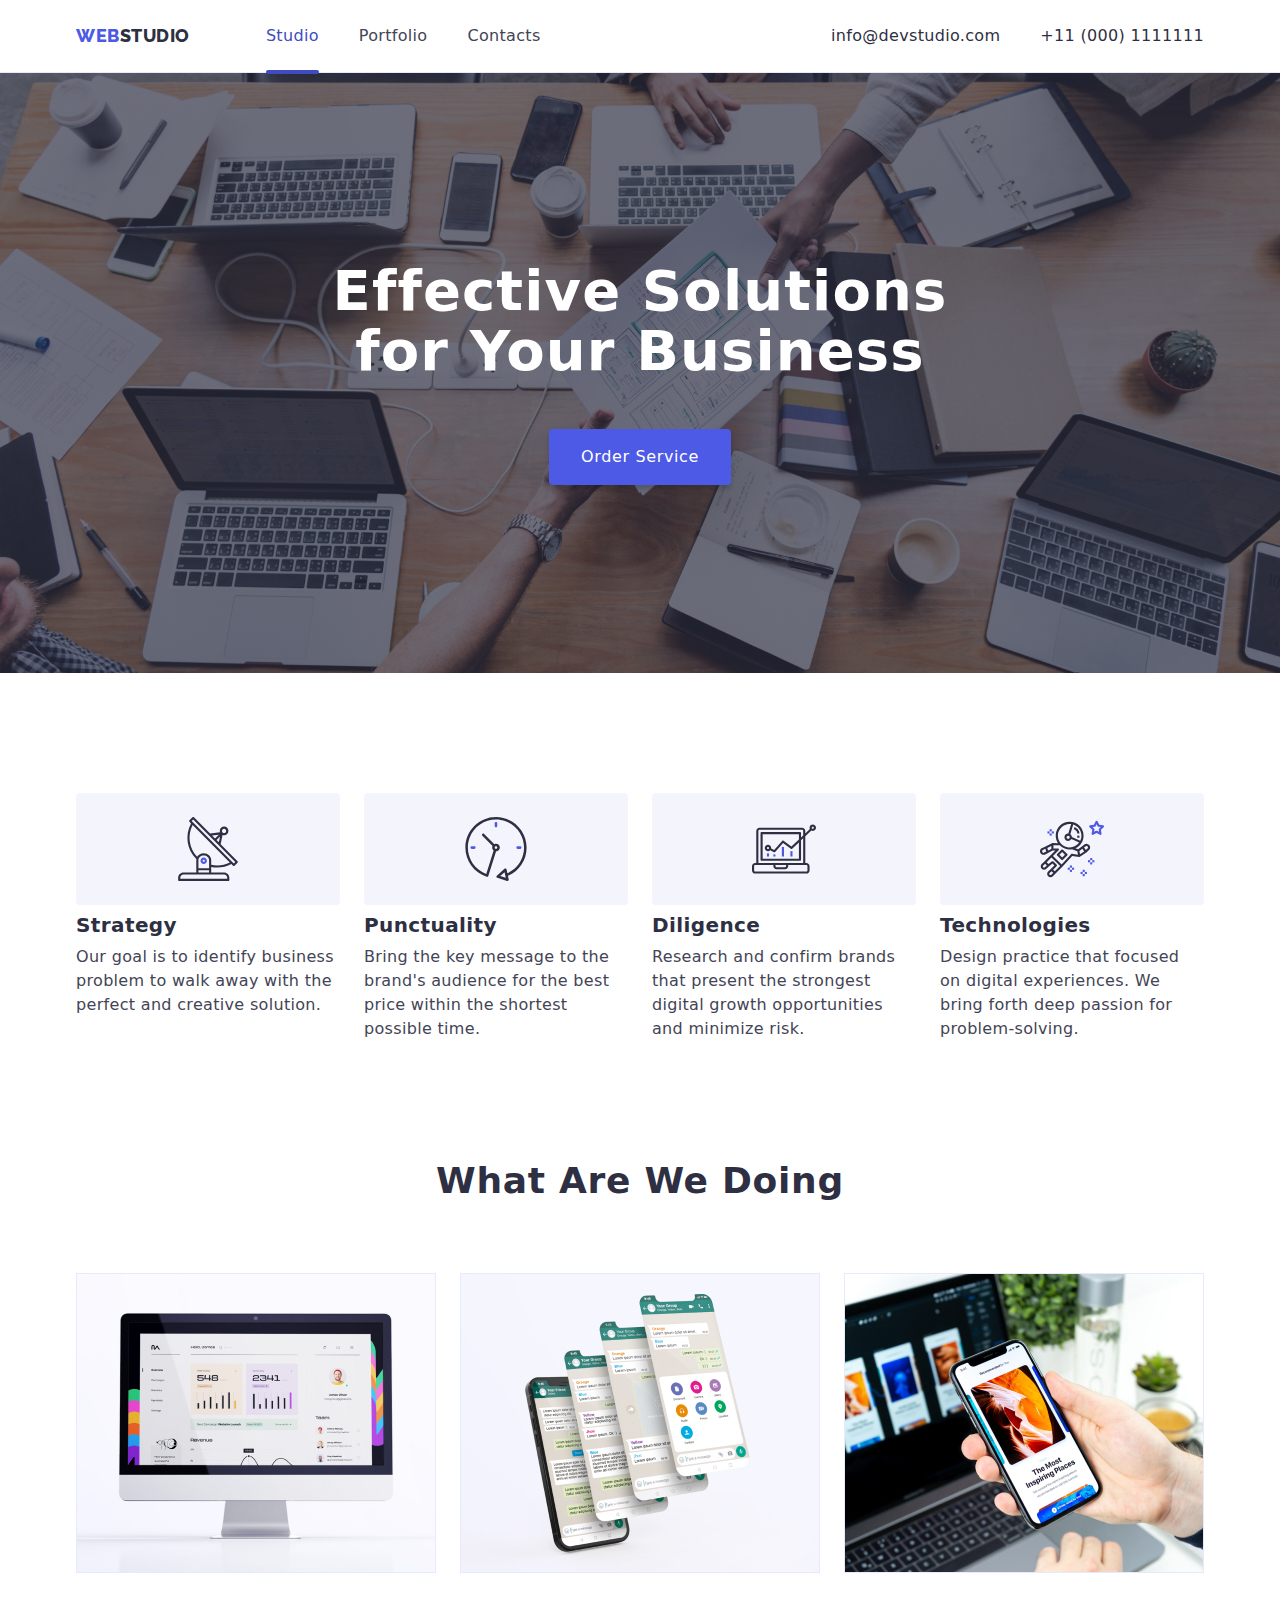
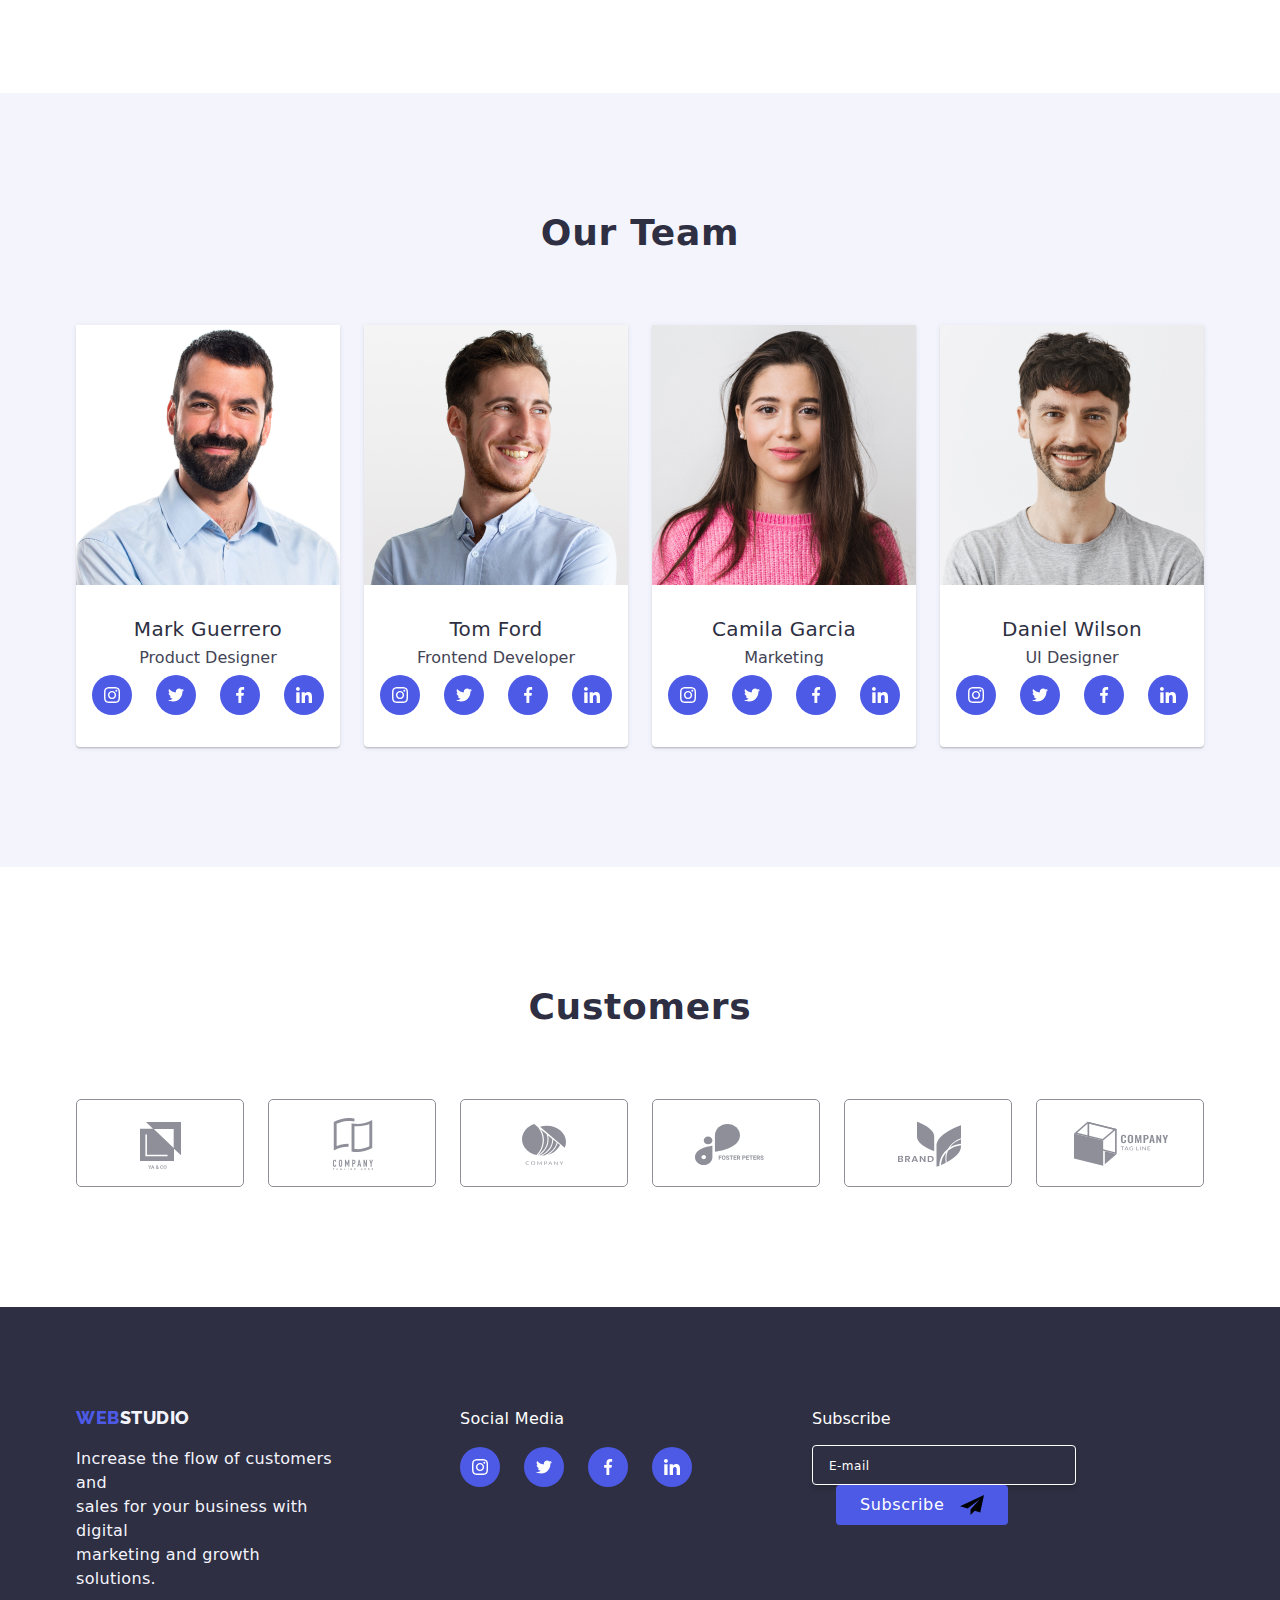
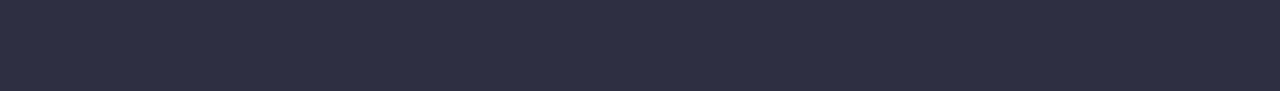
==== commit f1e112ce: "initial-commit" ====
--- a/index.html
+++ b/index.html
@@ -3,7 +3,7 @@
   <head>
     <meta charset="UTF-8" />
     <meta name="viewport" content="width=device-width, initial-scale=1.0" />
-    <title>Homework 5</title>
+    <title>Homework 6</title>
     <link rel="preconnect" href="https://fonts.googleapis.com" />
     <link rel="preconnect" href="https://fonts.gstatic.com" crossorigin />
     <link
@@ -416,7 +416,7 @@
             </li>
           </ul>
         </div>
-        <div class="footer-container footer-form">
+        <div class="footer-form footer-container">
           <form name="subscribe_form" autocomplete="on" method="">
             <label class="footer-form_label">
               Subscribe
--- a/css/style.css
+++ b/css/style.css
@@ -574,6 +574,11 @@
 
 /* continuation bukas -start-*/
 
+.footer-form {
+  display: flex;
+  flex-direction: column;
+}
+
 .footer-form-input {
   color: var(--white);
   width: 264px;
@@ -620,6 +625,13 @@
 .footer-form-svgsubscribe {
   width: 24px;
   height: 24px;
+  color: var(--white);
+}
+
+.footer-form_label {
+  display: block;
+  color: var(--white);
+  font-weight: 500;
 }
 
 /* continuaton bukas -end- */
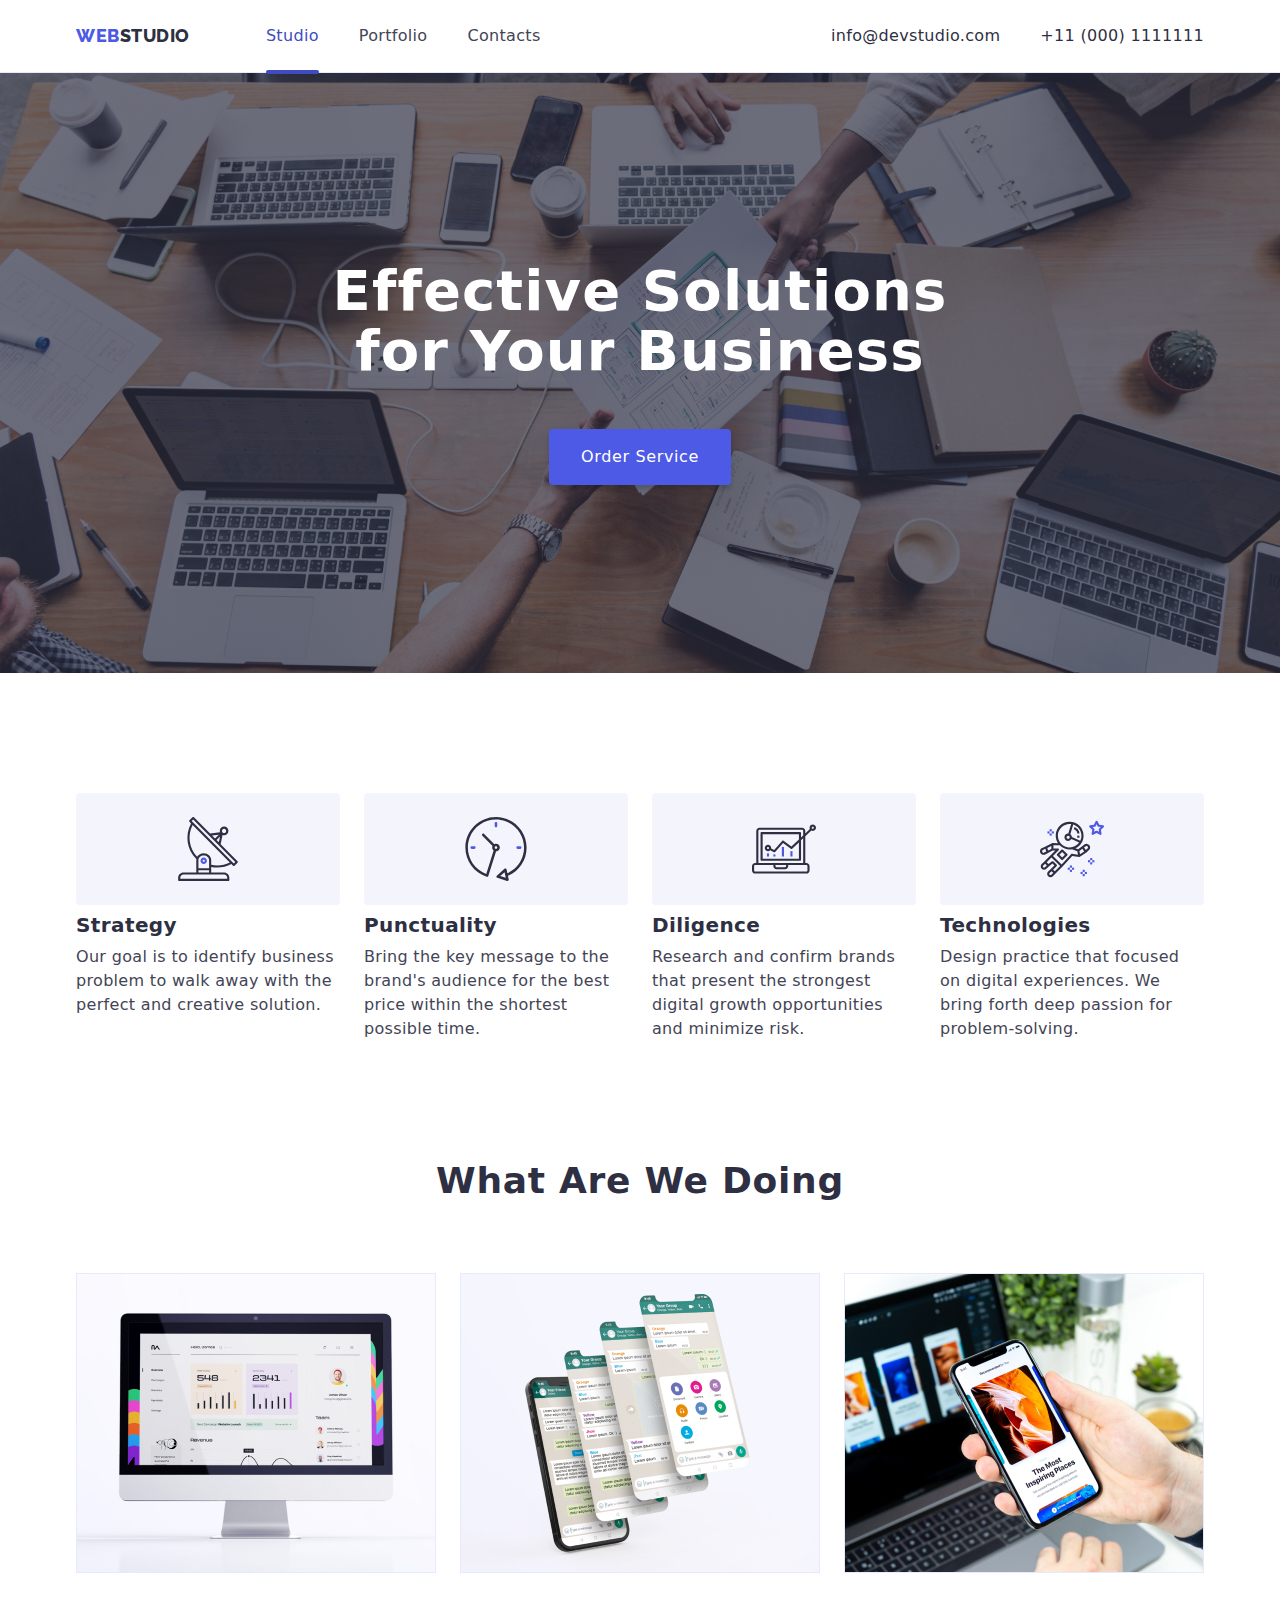
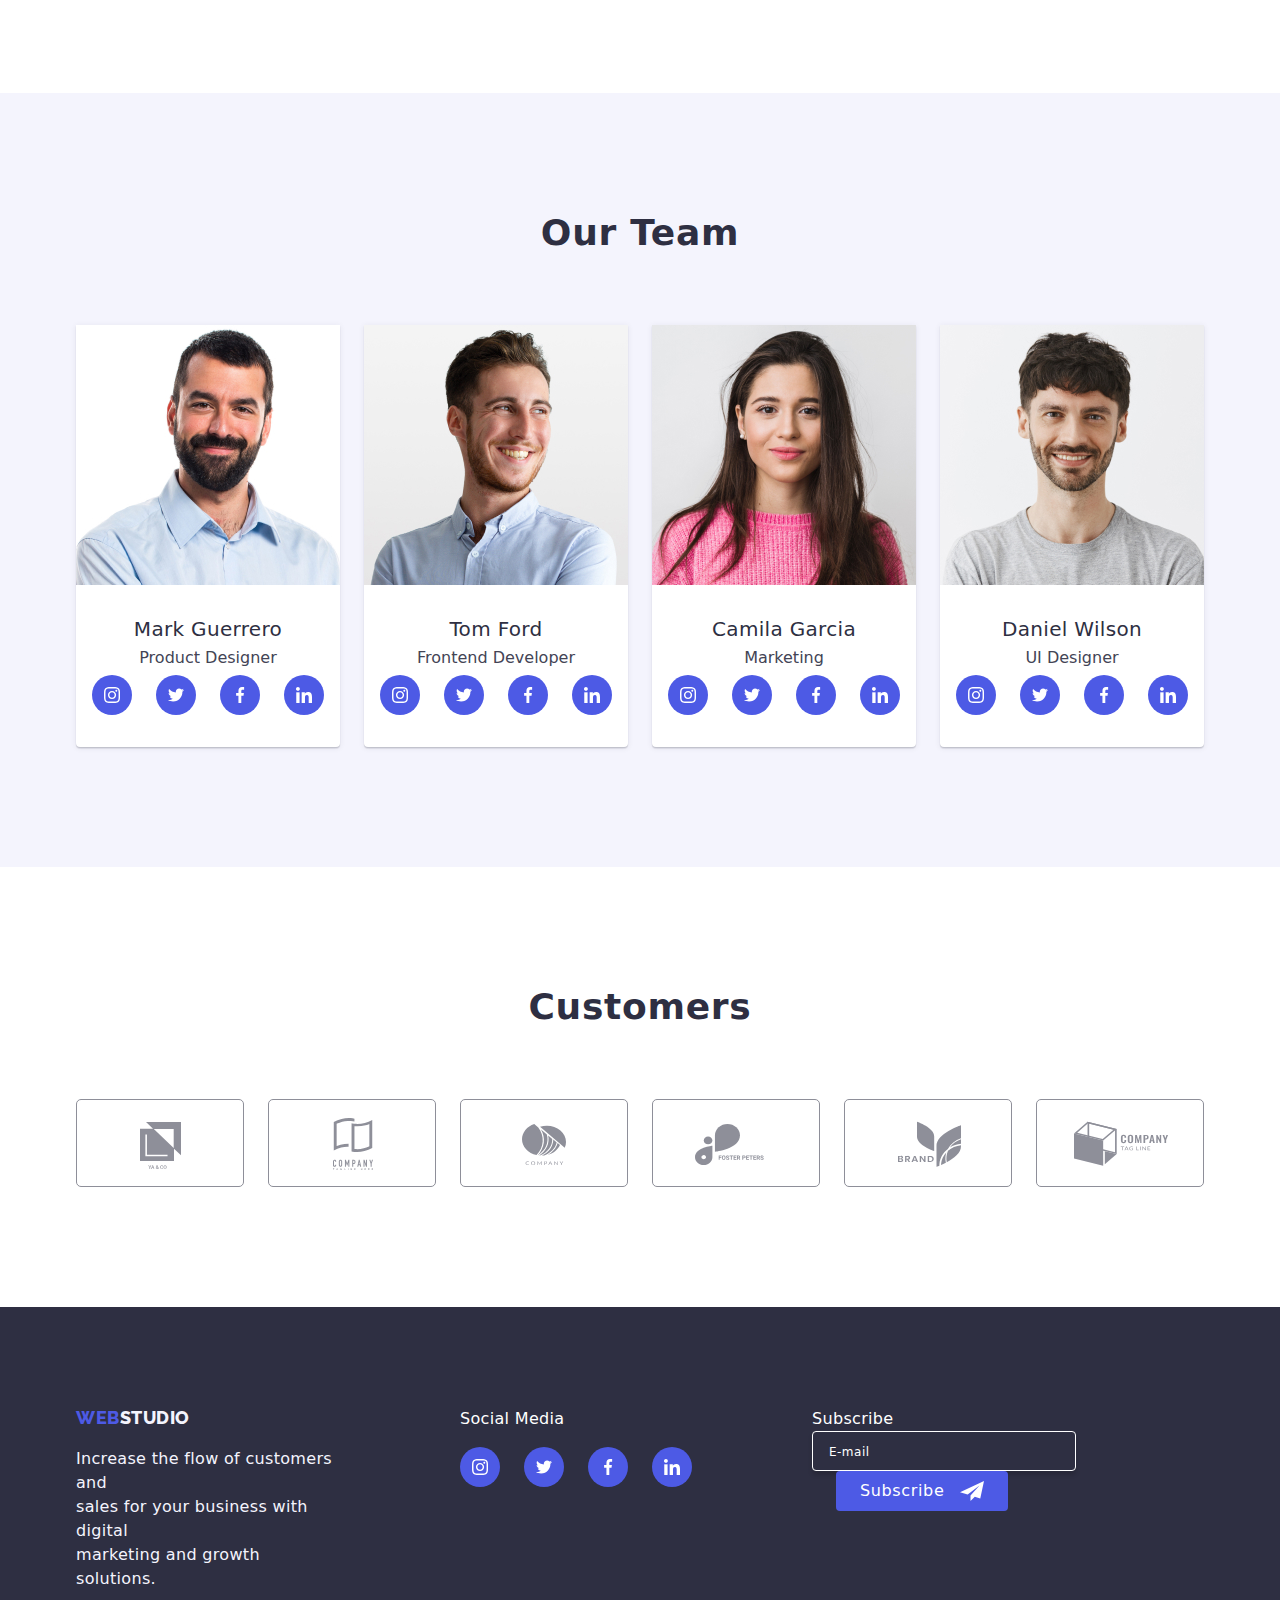
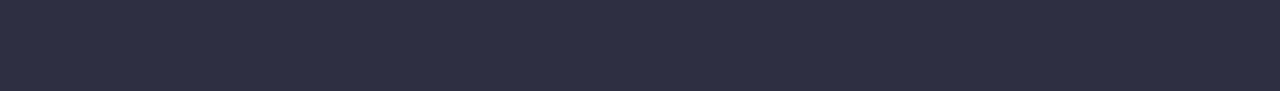
==== commit b6fd3835: "initial commit" ====
--- a/index.html
+++ b/index.html
@@ -417,9 +417,14 @@
           </ul>
         </div>
         <div class="footer-form footer-container">
-          <form name="subscribe_form" autocomplete="on" method="">
+          <form
+            class="email-label"
+            name="subscribe_form"
+            autocomplete="on"
+            method=""
+          >
+            <p class="socmed-text">Subscribe</p>
             <label class="footer-form_label">
-              Subscribe
               <input
                 type="email"
                 name="email"
--- a/css/style.css
+++ b/css/style.css
@@ -164,7 +164,7 @@
 .footer-container {
   display: flex;
   align-items: baseline;
-  gap: 120px;
+  gap: 0 120px;
 }
 
 .logo {
@@ -576,7 +576,9 @@
 
 .footer-form {
   display: flex;
-  flex-direction: column;
+  /* flex-direction: column; */
+  /* added this margin top from email-label */
+  /* margin-top: 16px; */
 }
 
 .footer-form-input {
@@ -585,7 +587,7 @@
   height: 40px;
   padding: 8px 16px;
   display: flex;
-  margin-top: 16px;
+  /* margin-top: 16px; */
   font-size: 14px;
   background: var(--navyblue);
   border-radius: 4px;
@@ -622,10 +624,17 @@
     color 250ms cubic-bezier(0.4, 0, 0.2, 1);
 }
 
+.footer-form-button:focus,
+.footer-form-buton:hover {
+}
+
 .footer-form-svgsubscribe {
   width: 24px;
   height: 24px;
-  color: var(--white);
+  fill: currentColor;
+  /* for svg icon, we use "fill" 
+  fill: white; 
+  or use currentColor because it will inherit our color in color button */
 }
 
 .footer-form_label {
@@ -669,7 +678,7 @@
 }
 
 .modal {
-  padding: 24px;
+  padding: 72px 24px 24px;
   position: absolute;
   top: 50%;
   left: 50%;
@@ -691,7 +700,6 @@
   letter-spacing: 0.32px;
   text-align: center;
   color: var(--navyblue);
-  margin-top: 72px;
   margin-bottom: 30px;
 }
 
@@ -701,8 +709,8 @@
 
 .modal-close {
   position: absolute;
-  top: 8px;
-  right: 8px;
+  top: 24px;
+  right: 24px;
   padding: 0;
   display: flex;
   justify-content: center;
@@ -741,6 +749,7 @@
 .form-field {
   display: block;
   position: relative;
+  margin-bottom: 29px;
 }
 
 .form-label {
@@ -755,7 +764,6 @@
 .form-textarea {
   width: 100%;
   /* margin: 0 0 29px 0; */
-  margin-bottom: 29px;
   padding: 11px 16px 11px 40px;
   border: 1px solid var(--navyblue);
   border-radius: 4px;
@@ -775,11 +783,14 @@
   border-color: var(--iriscolor);
 }
 
+/* continuation ng pag edit bukas */
 .form-textarea {
-  padding-left: 16px;
+  /* padding-left: 16px; */
+  /* padding: 20px; */
   resize: none;
   height: 120px;
 }
+/* end ng pag edit, char! */
 
 .form-textarea::placeholder {
   color: var(--navyblue) rgba(46, 47, 66, 0.4);
@@ -792,7 +803,7 @@
 .form-input-icon {
   position: absolute;
   transform: translateY(-50%);
-  top: 30%;
+  top: 50%;
   left: 13px;
   width: 18px;
   height: 24px;
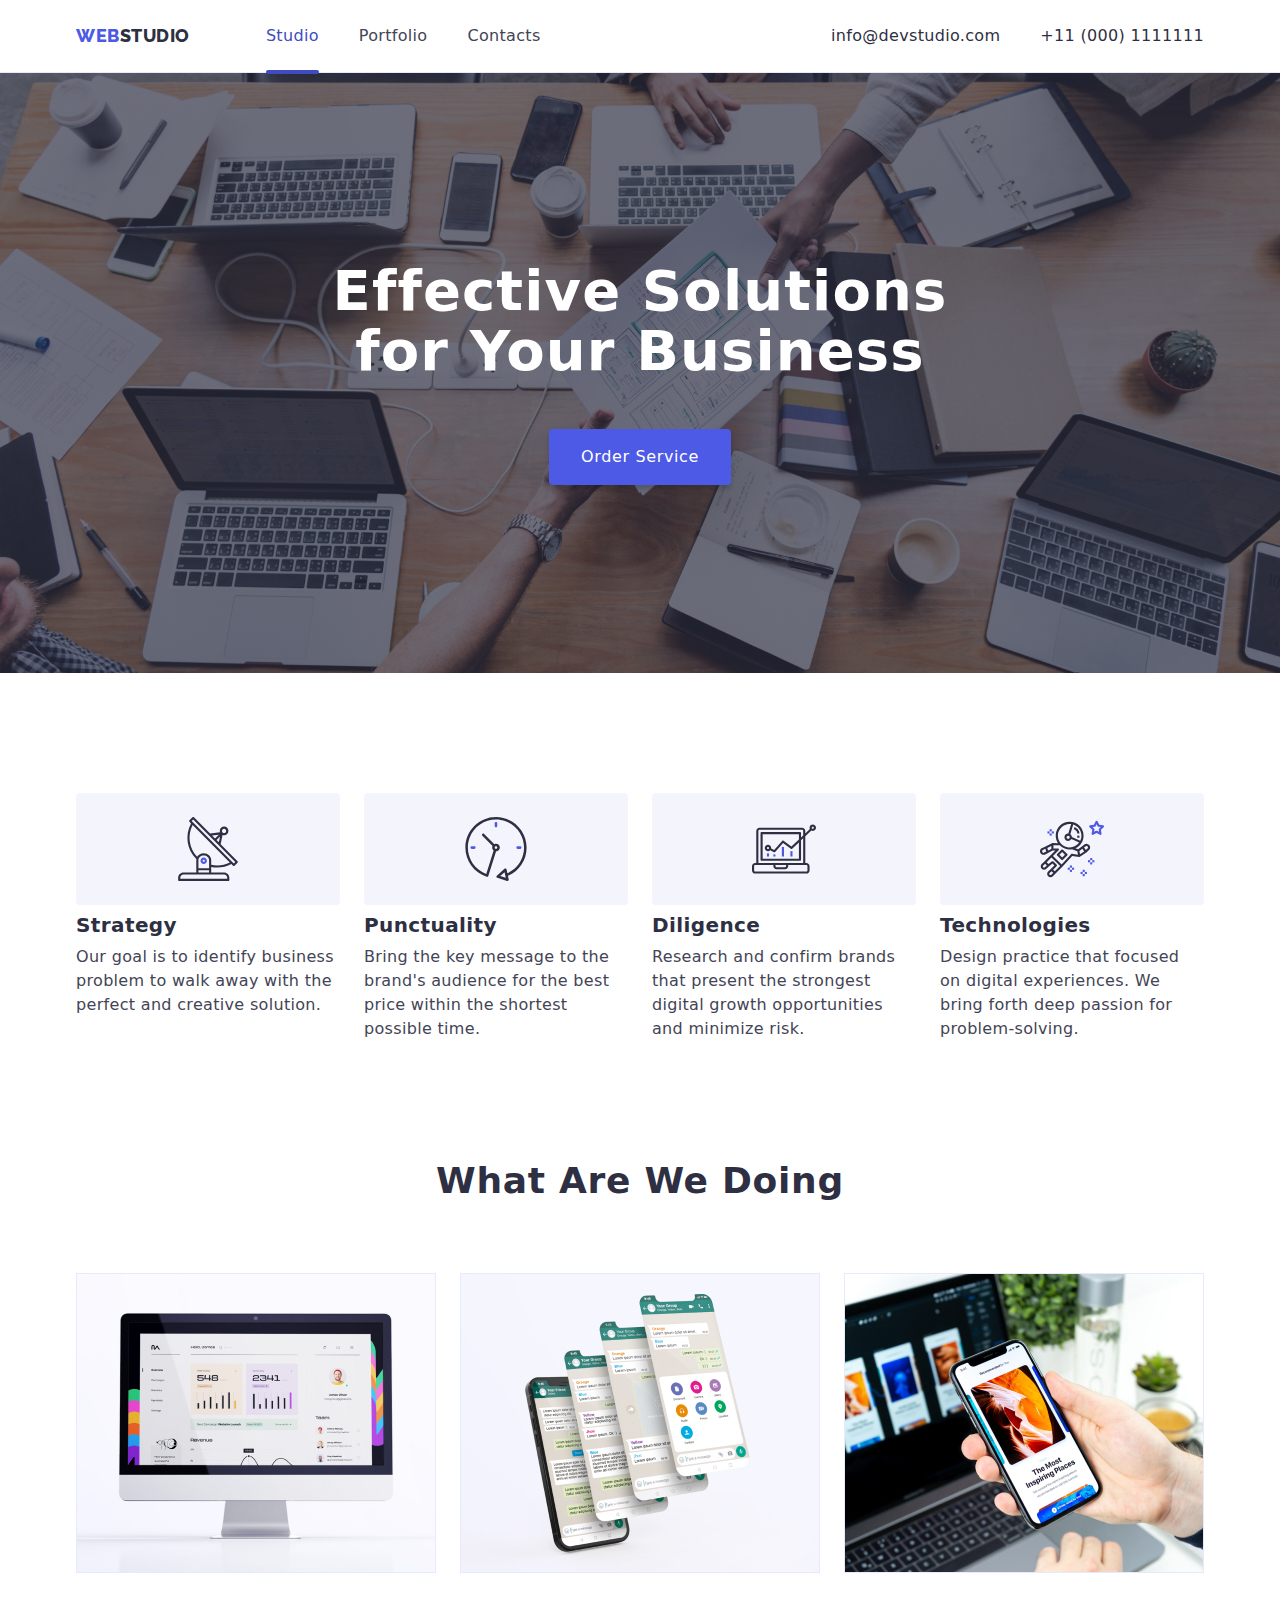
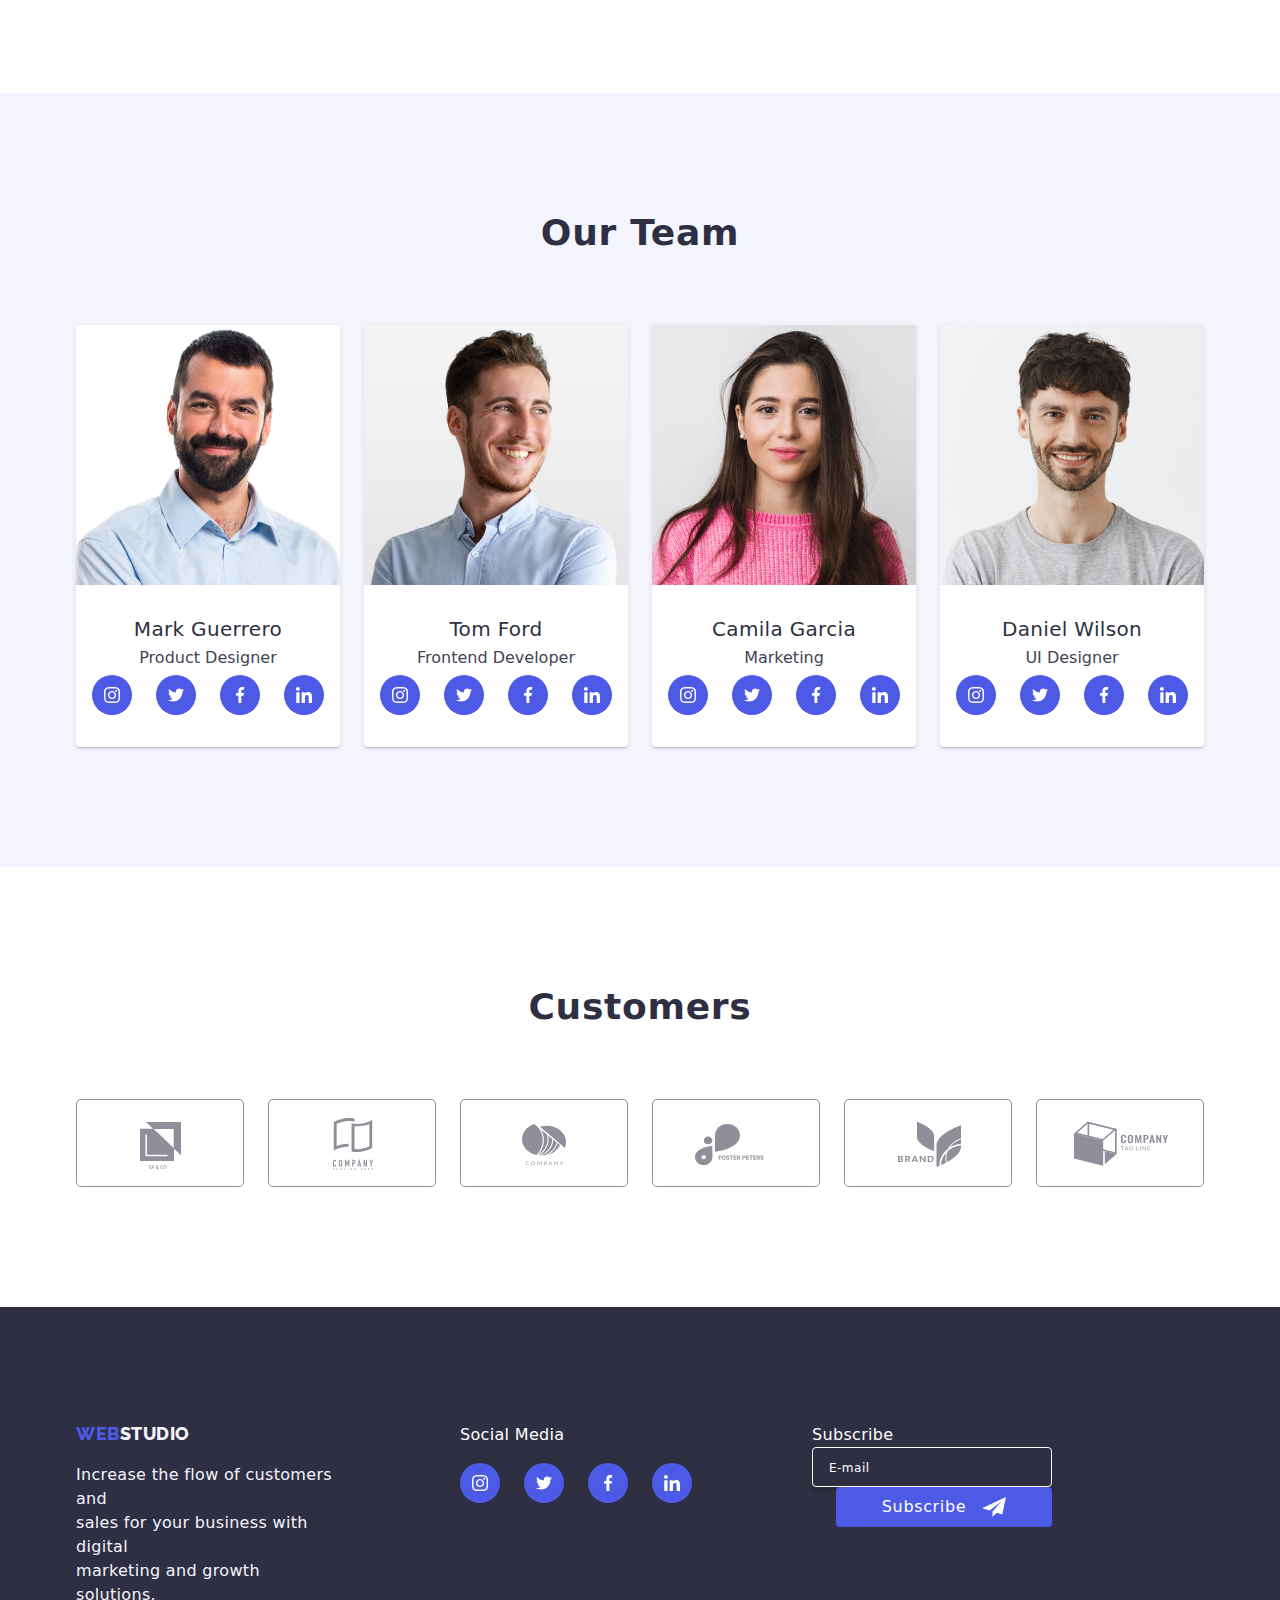
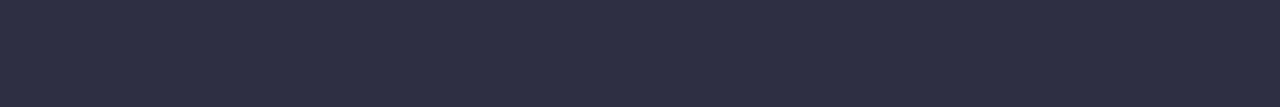
==== commit 37136771: "initial commit" ====
--- a/index.html
+++ b/index.html
@@ -424,7 +424,7 @@
             method=""
           >
             <p class="socmed-text">Subscribe</p>
-            <label class="footer-form_label">
+            <label class="footer-form-label">
               <input
                 type="email"
                 name="email"
--- a/css/style.css
+++ b/css/style.css
@@ -574,25 +574,23 @@
 
 /* continuation bukas -start-*/
 
-.footer-form {
-  display: flex;
-  /* flex-direction: column; */
-  /* added this margin top from email-label */
-  /* margin-top: 16px; */
-}
-
 .footer-form-input {
   color: var(--white);
-  width: 264px;
+  width: 240px;
   height: 40px;
   padding: 8px 16px;
   display: flex;
-  /* margin-top: 16px; */
   font-size: 14px;
   background: var(--navyblue);
   border-radius: 4px;
   border: 1px solid var(--white);
   box-shadow: 0px 4px 4px 0px rgba(0, 0, 0, 0.15);
+}
+
+.email-label {
+  margin-top: 16px;
+  display: flex;
+  flex-direction: column;
 }
 
 .footer-form-input::placeholder {
@@ -760,12 +758,11 @@
   letter-spacing: 0.48px;
 }
 
-.form-input,
-.form-textarea {
+.form-input {
   width: 100%;
   /* margin: 0 0 29px 0; */
   padding: 11px 16px 11px 40px;
-  border: 1px solid var(--navyblue);
+  border: 1px solid rgba(46, 47, 66, 0.4);
   border-radius: 4px;
 
   line-height: 0.87px;
@@ -773,6 +770,11 @@
 
   color: var(--navyblue);
   transition: border-color 250ms cubic-bezier(0.4, 0, 0.2, 1);
+}
+
+.form-input:hover + svg,
+.form-input:focus + svg {
+  fill: var(--iriscolor);
 }
 
 .form-input:hover,
@@ -783,17 +785,20 @@
   border-color: var(--iriscolor);
 }
 
-/* continuation ng pag edit bukas */
+/* -done- */
 .form-textarea {
-  /* padding-left: 16px; */
+  padding: 11px;
+  border: 1px solid rgba(46, 47, 66, 0.4);
+  border-radius: 4px;
   /* padding: 20px; */
+  width: 100%;
   resize: none;
   height: 120px;
 }
-/* end ng pag edit, char! */
+/* -done- */
 
 .form-textarea::placeholder {
-  color: var(--navyblue) rgba(46, 47, 66, 0.4);
+  color: rgba(46, 47, 66, 0.4);
   font-size: 12px;
   font-weight: 400;
   line-height: 14px;
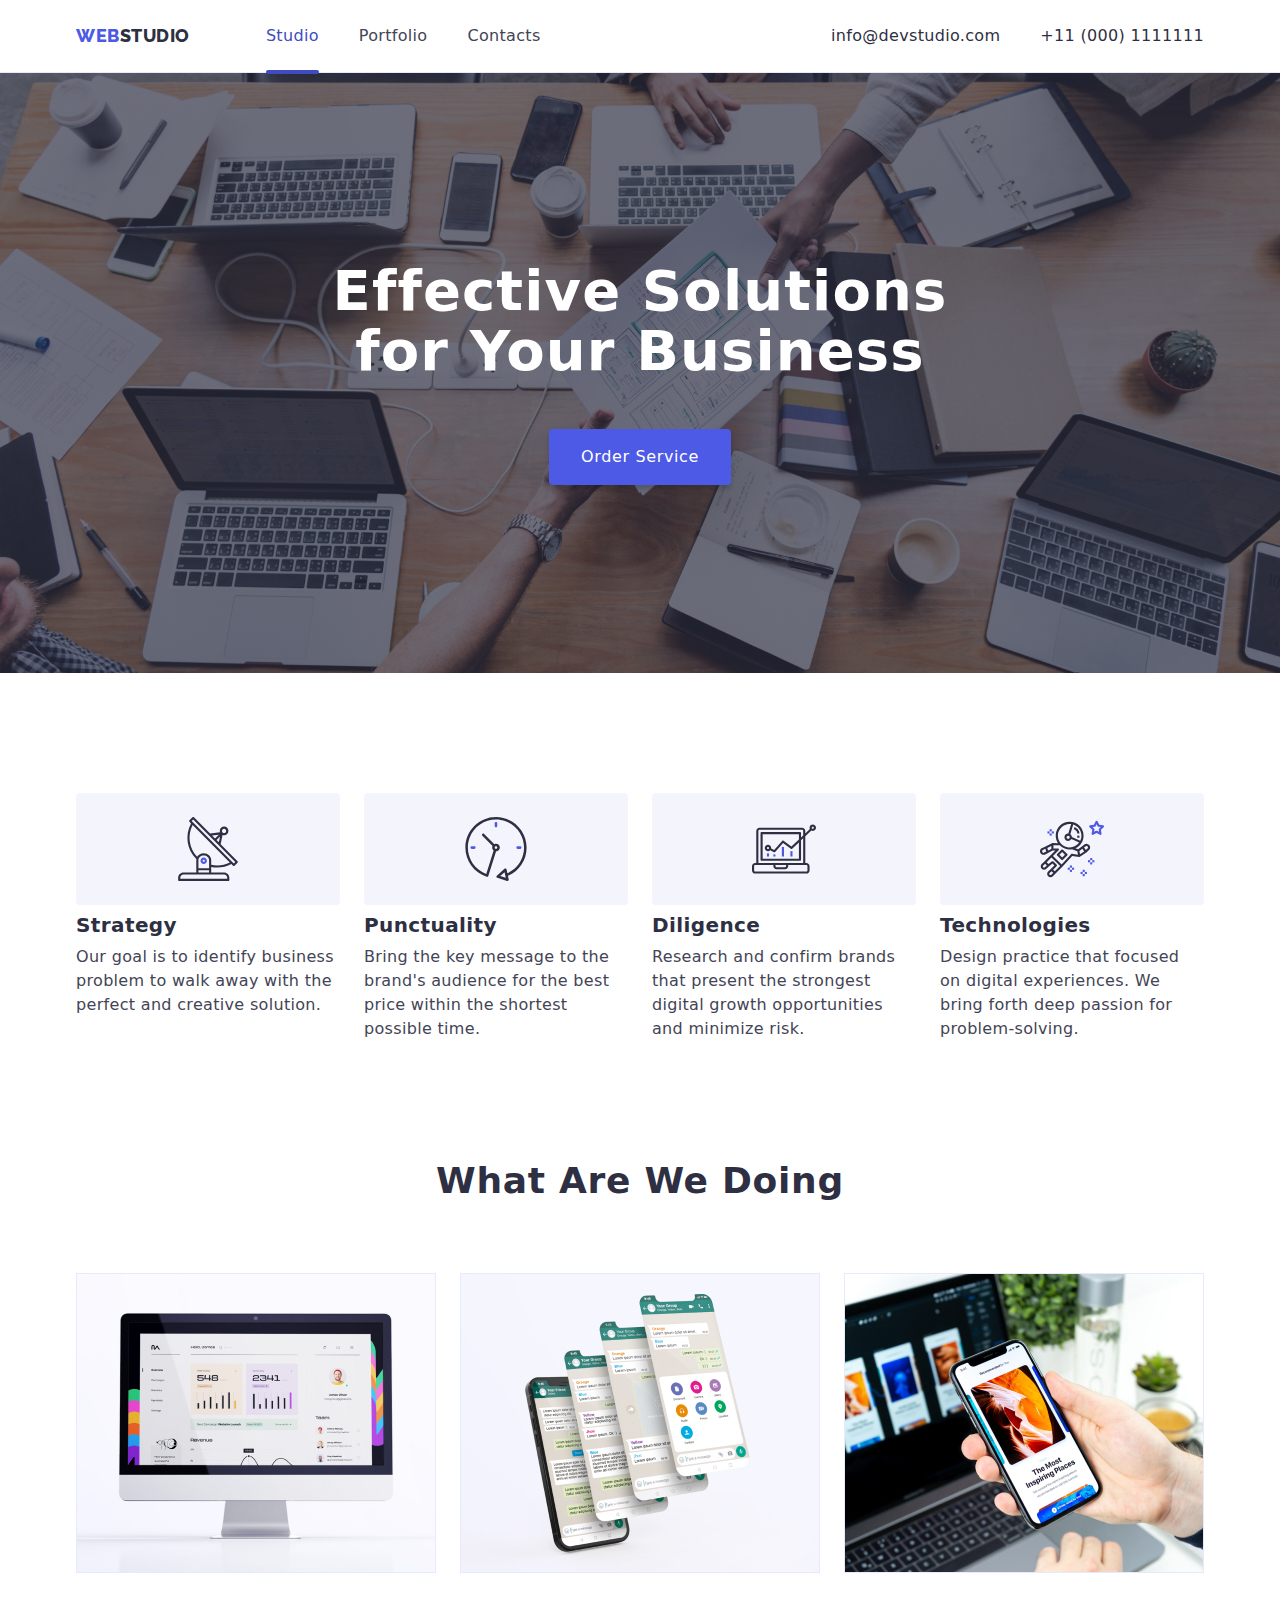
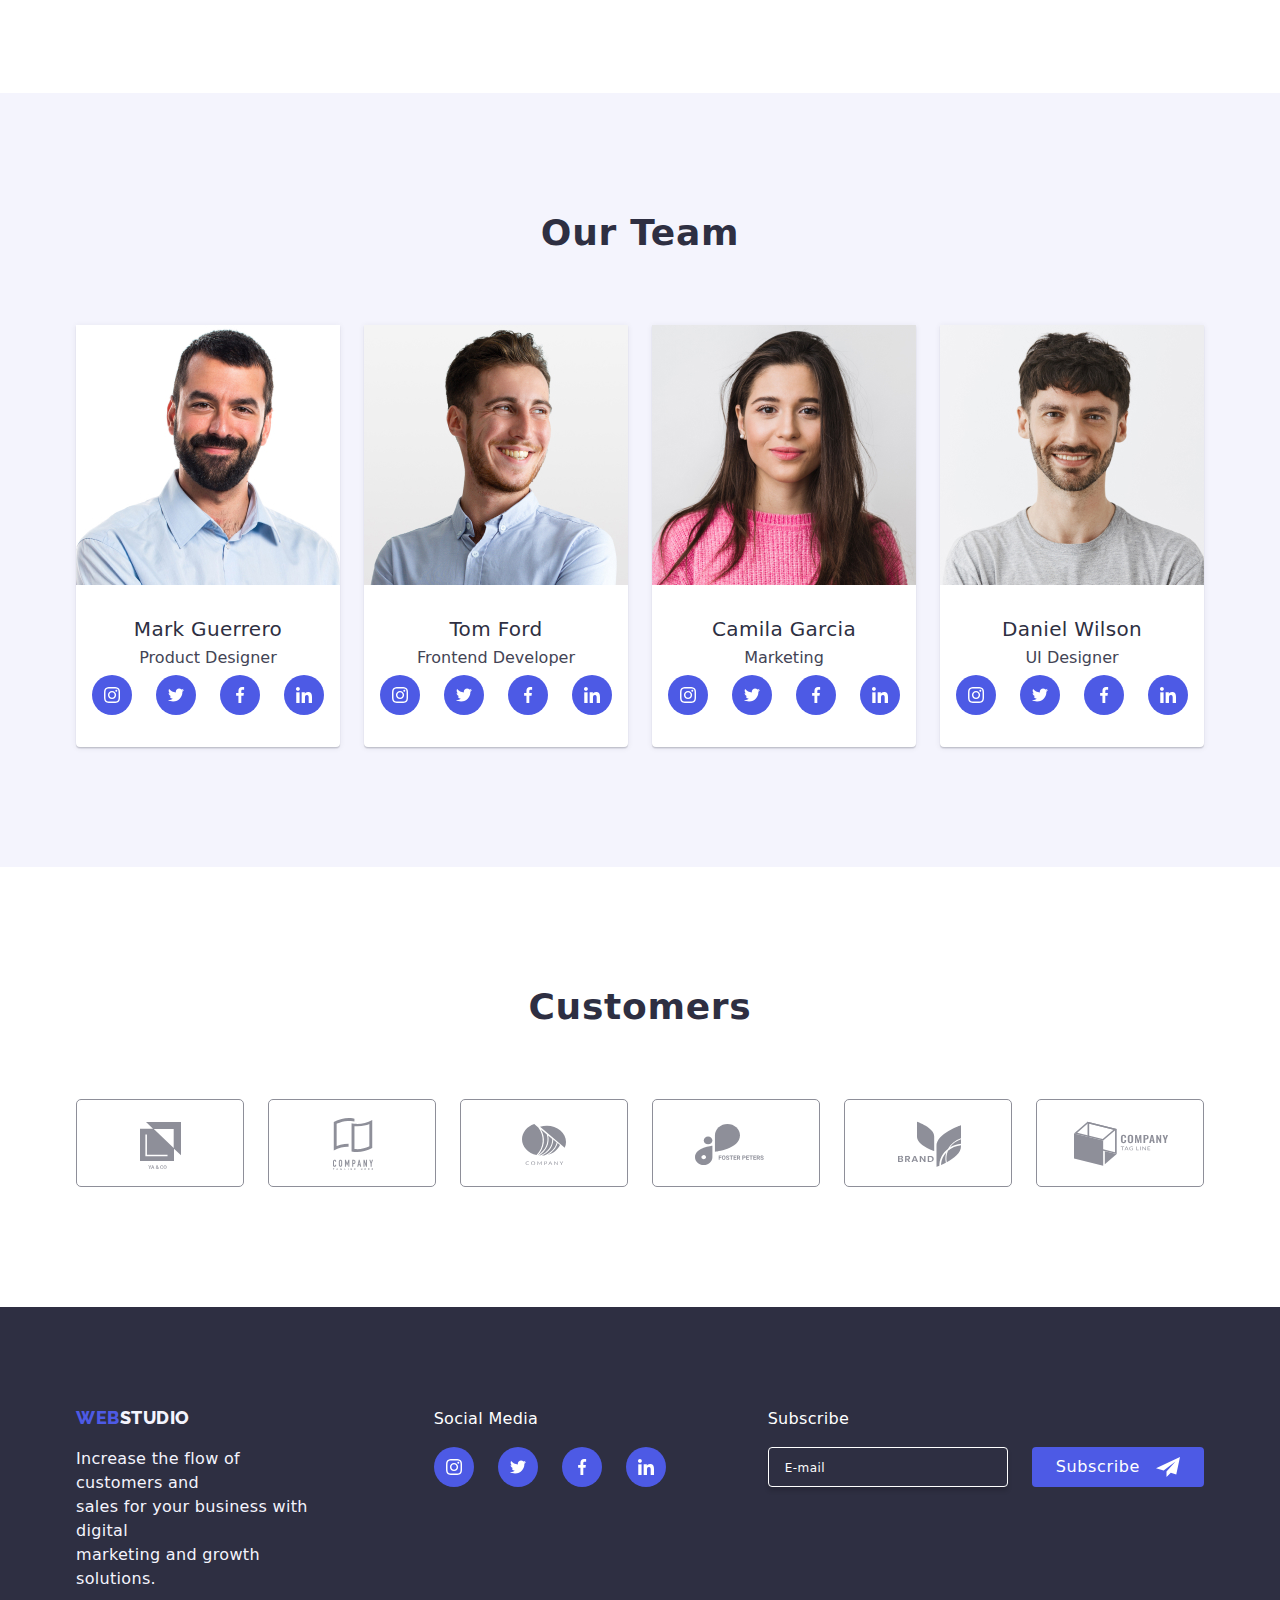
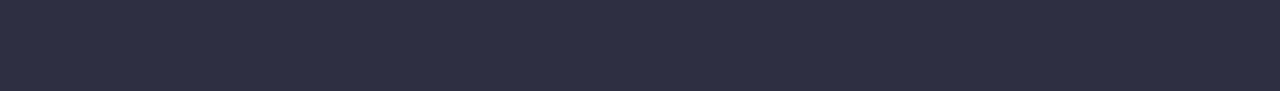
==== commit 10798b1a: "positioning subscribe button" ====
--- a/index.html
+++ b/index.html
@@ -416,14 +416,14 @@
             </li>
           </ul>
         </div>
-        <div class="footer-form footer-container">
+        <div class="footer-form">
+          <p class="socmed-text">Subscribe</p>
           <form
             class="email-label"
             name="subscribe_form"
             autocomplete="on"
             method=""
           >
-            <p class="socmed-text">Subscribe</p>
             <label class="footer-form-label">
               <input
                 type="email"
@@ -457,7 +457,7 @@
           <!-- Name -->
           <label class="form-field">
             <span class="form-label">Name</span>
-            <input class="form-input" type="text" name="user-name" />
+            <input class="form-input" type="text" name="user-name" required />
             <!-- svg here -->
             <svg class="form-input-icon">
               <use href="./images/icons.svg#person"></use>
@@ -467,7 +467,7 @@
           <!-- Phone -->
           <label class="form-field">
             <span class="form-label">Phone</span>
-            <input class="form-input" type="tel" name="user-phone" />
+            <input class="form-input" type="tel" name="user-phone" required />
             <svg class="form-input-icon">
               <use href="./images/icons.svg#phone"></use>
             </svg>
@@ -476,7 +476,7 @@
           <!-- Email -->
           <label class="form-field">
             <span class="form-label">Email</span>
-            <input class="form-input" type="email" name="user-email" />
+            <input class="form-input" type="email" name="user-email" required />
             <svg class="form-input-icon">
               <use href="./images/icons.svg#email"></use>
             </svg>
@@ -494,7 +494,14 @@
 
           <!-- Terms and Privacy Policy -->
           <label class="form-agreement">
-            <input class="form-checkbox" type="checkbox" name="user-terms" />
+            <input
+              class="form-checkbox visually-hidden"
+              type="checkbox"
+              name="user-terms"
+            />
+            <svg class="form-checkbox-icon" width="16" height="16">
+              <use href="./images/icons.svg#check-mark"></use>
+            </svg>
             <span class="form-agreement-box-text"
               >I accept the terms and conditions of the
               <a class="form-terms" href="">Privacy Policy</a></span
--- a/css/style.css
+++ b/css/style.css
@@ -164,7 +164,7 @@
 .footer-container {
   display: flex;
   align-items: baseline;
-  gap: 0 120px;
+  gap: 0 102px;
 }
 
 .logo {
@@ -590,7 +590,6 @@
 .email-label {
   margin-top: 16px;
   display: flex;
-  flex-direction: column;
 }
 
 .footer-form-input::placeholder {
@@ -616,14 +615,15 @@
   letter-spacing: 0.64px;
   border-radius: 4px;
   color: var(--white);
-  background: var(--iriscolor);
+  background-color: var(--iriscolor);
   cursor: pointer;
-  transition: background color 250ms cubic-bezier(0.4, 0, 0.2, 1),
-    color 250ms cubic-bezier(0.4, 0, 0.2, 1);
+
+  transition: background-color 250ms cubic-bezier(0.4, 0, 0.2, 1);
 }
 
 .footer-form-button:focus,
-.footer-form-buton:hover {
+.footer-form-button:hover {
+  background-color: var(--ocean);
 }
 
 .footer-form-svgsubscribe {
@@ -641,7 +641,32 @@
   font-weight: 500;
 }
 
-/* continuaton bukas -end- */
+/* Agreement */
+.form-agreement {
+  display: flex;
+  align-items: center;
+  justify-content: center;
+}
+
+.form-checkbox-icon {
+  fill: none;
+  border: 1px solid rgba(46, 47, 66, 0.4);
+  border-radius: 2px;
+  margin-right: 7px;
+  transition: border-color 250ms cubic-bezier(0.4, 0, 0.2, 1),
+    background-color 250ms cubic-bezier(0.4, 0, 0.2, 1),
+    fill 250ms cubic-bezier(0.4, 0, 0.2, 1);
+}
+
+.form-checkbox:checked + .form-checkbox-icon {
+  background-color: var(--ocean);
+  border-color: var(--ocean);
+  fill: var(--cloud);
+}
+
+.form-terms {
+  color: var(--iriscolor);
+}
 
 /* PORTFOLIO */
 
